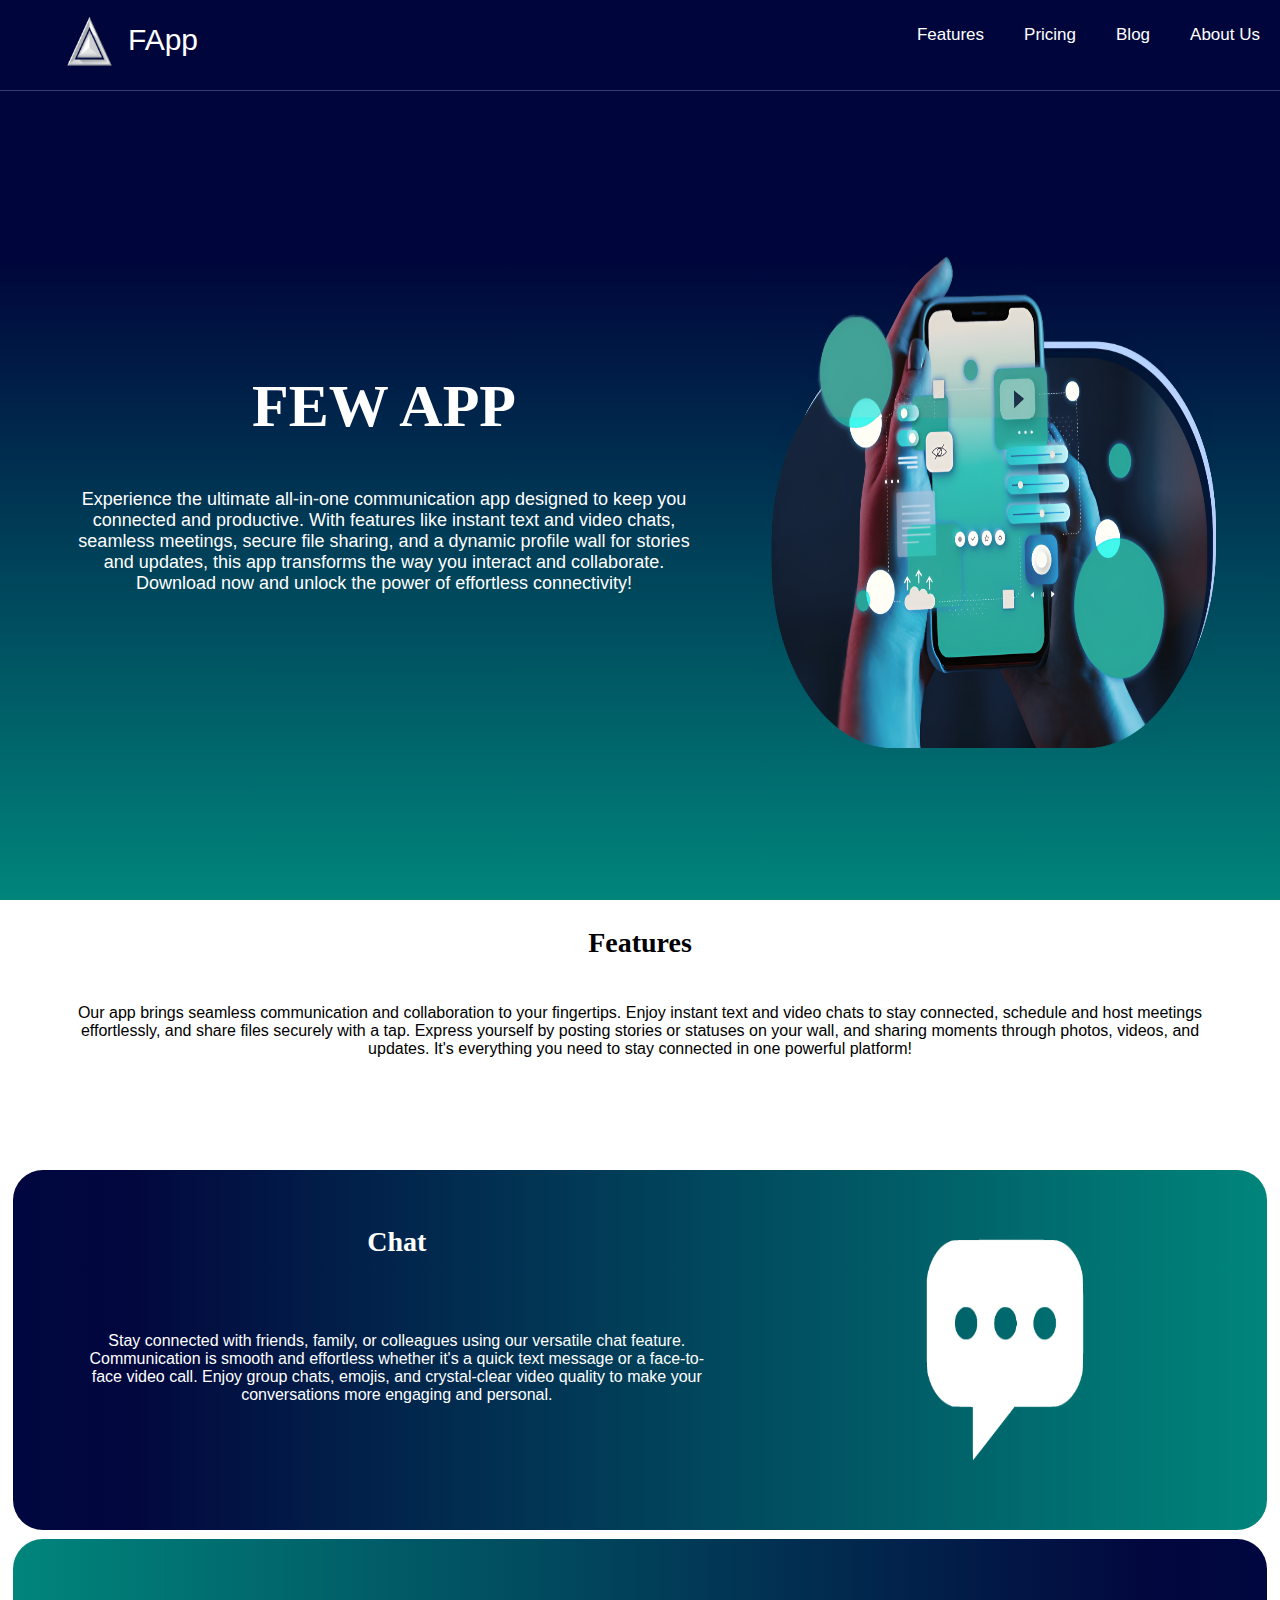
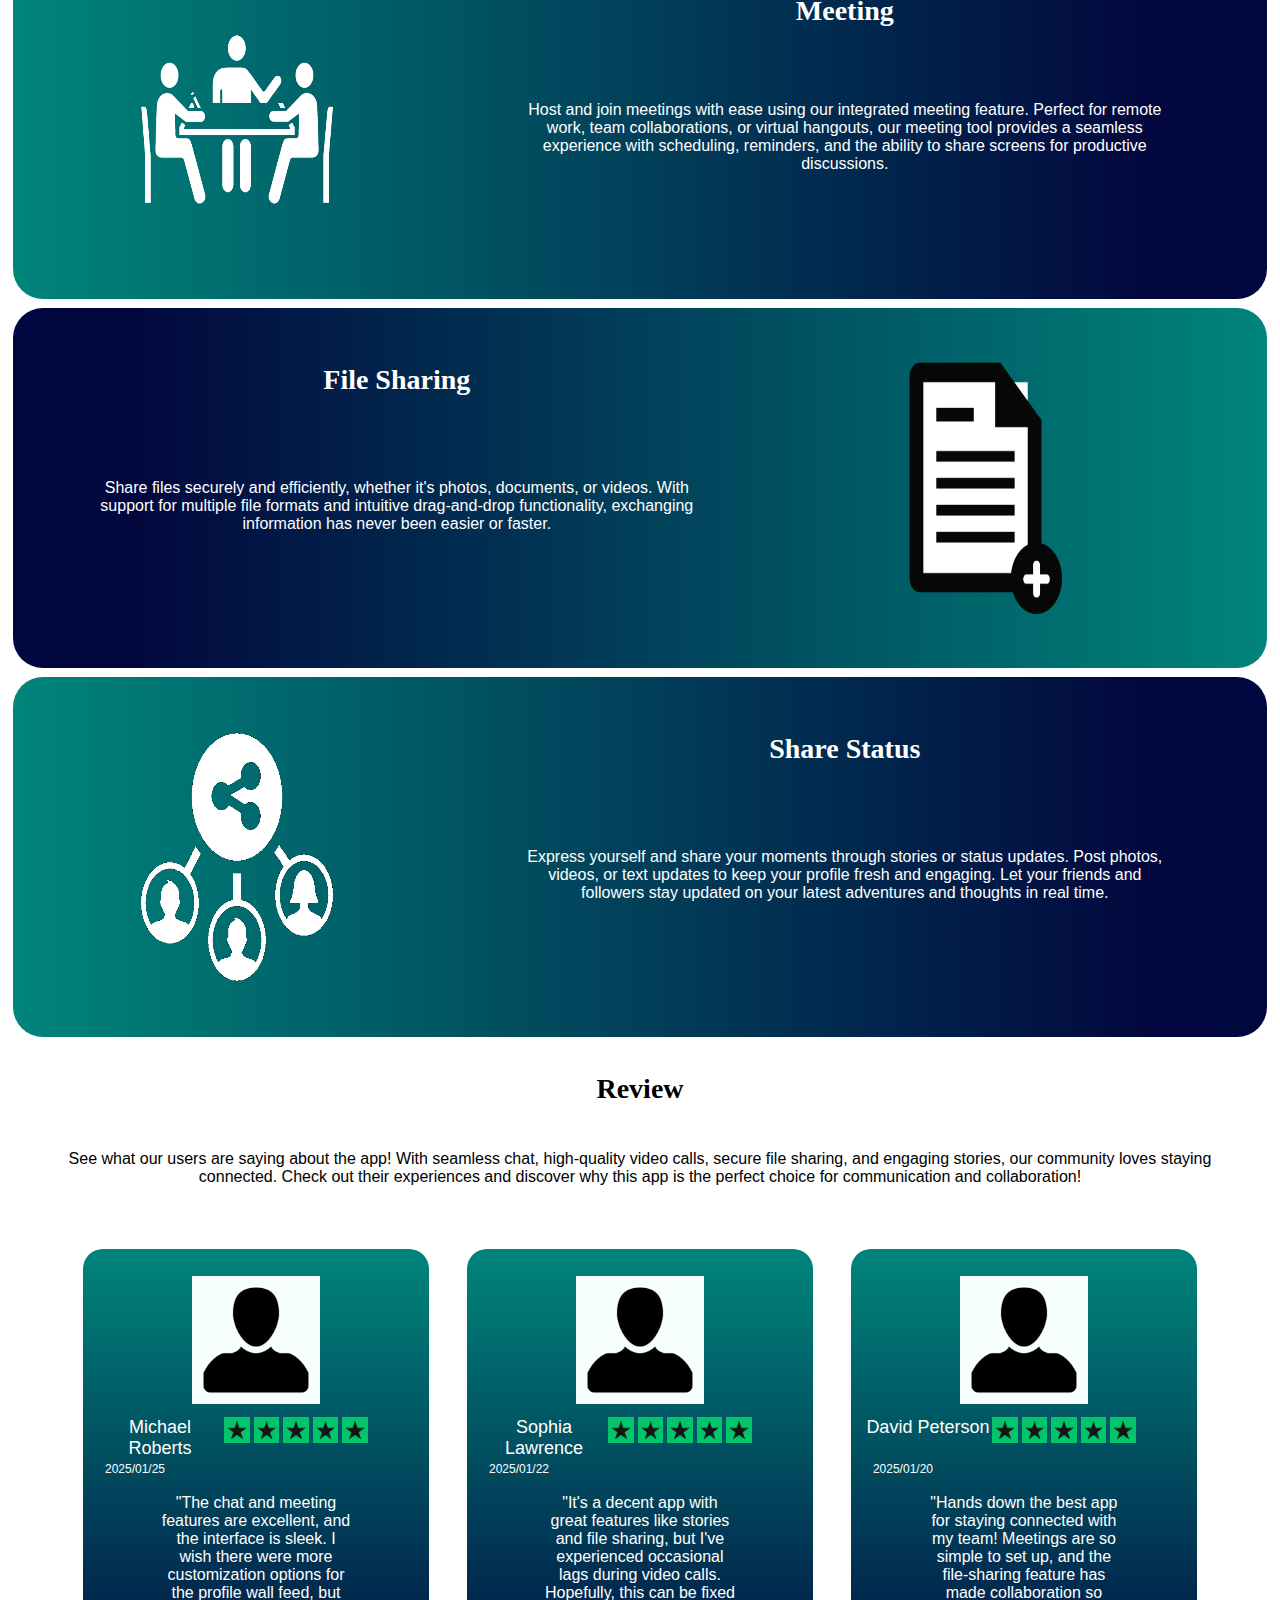
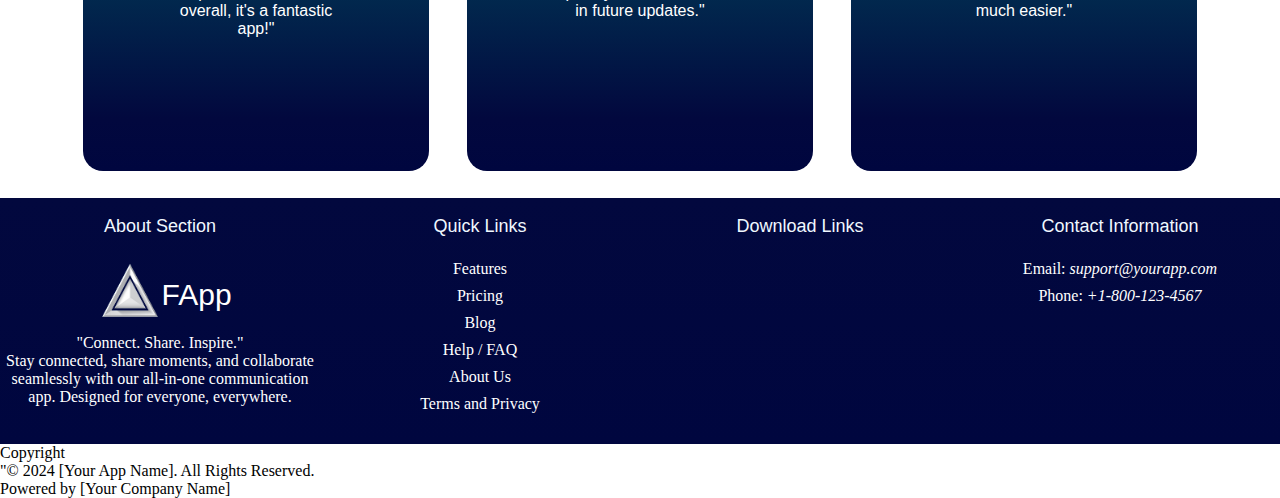
==== Pure/index.html @ b220472a "Update review section and style the footer section" ====
<!DOCTYPE html>
<html lang="en">
<head>
    <meta charset="UTF-8">
    <meta name="viewport" content="width=device-width, initial-scale=1.0">
    <link rel="stylesheet" href="style.css">
    <title>App Name XXXX</title>
</head>
<body>
    <header>
        <nav>
            <img src="../Resources/Home/Logo.png" alt="Logo">
            <p>FApp</p>
            <ul>
                <a href="#"><li>Features</li></a>
                <a href="#"><li>Pricing</li></a>
                <a href="#"><li>Blog</li></a>
                <a href="#"><li>About Us</li></a>
            </ul>
        </nav>

        <div class="hero">
            <h1>FEW APP</h1>
            <p>Experience the ultimate all-in-one communication app designed to keep you connected and productive. With features like instant text and video chats, seamless meetings, secure file sharing, and a dynamic profile wall for stories and updates, this app transforms the way you interact and collaborate. Download now and unlock the power of effortless connectivity!</p>
            <img src="../Resources/Home/home logo 1.webp" alt="App Design">
        </div>
    </header>

    <section class="feature">
        <div>
            <h2>Features</h2>
            <p>Our app brings seamless communication and collaboration to your fingertips. Enjoy instant text and video chats to stay connected, schedule and host meetings effortlessly, and share files securely with a tap. Express yourself by posting stories or statuses on your wall, and sharing moments through photos, videos, and updates. It's everything you need to stay connected in one powerful platform!</p>
        </div>
    </section>

    <section class="feature-box-1">
        <div>
            <h2>Chat</h2>
            <p>Stay connected with friends, family, or colleagues using our versatile chat feature. Communication is smooth and effortless whether it's a quick text message or a face-to-face video call. Enjoy group chats, emojis, and crystal-clear video quality to make your conversations more engaging and personal.</p>
        </div>
        <img src="../Resources/Home/feature chat.png" alt="#">
    </section>
    <section class="feature-box-2">
        <img src="../Resources/Home/feature meeting.png" alt="#">
        <div>
            <h2>Meeting</h2>
            <p>Host and join meetings with ease using our integrated meeting feature. Perfect for remote work, team collaborations, or virtual hangouts, our meeting tool provides a seamless experience with scheduling, reminders, and the ability to share screens for productive discussions.</p>
        </div>
    </section>
    <section class="feature-box-1">
        <div>
            <h2>File Sharing</h2>
            <p>Share files securely and efficiently, whether it's photos, documents, or videos. With support for multiple file formats and intuitive drag-and-drop functionality, exchanging information has never been easier or faster.</p>
        </div>
        <img src="../Resources/Home/feature share.png" alt="#" id="feature_image_share">
    </section>
    <section class="feature-box-2">
        <img src="../Resources/Home/feature status share.png" alt="#">
        <div>
            <h2>Share Status</h2>
            <p>Express yourself and share your moments through stories or status updates. Post photos, videos, or text updates to keep your profile fresh and engaging. Let your friends and followers stay updated on your latest adventures and thoughts in real time.</p>
        </div>
    </section>

    <section class="review">
        <h2>Review</h2>
        <p>See what our users are saying about the app! With seamless chat, high-quality video calls, secure file sharing, and engaging stories, our community loves staying connected. Check out their experiences and discover why this app is the perfect choice for communication and collaboration!</p>
        <div class="review-main-box">
            <section>
                <img class="review-profile" src="../Resources/Home/home review person.png" alt="#">
                <div class="review-name-rate">
                    <p class="review-name-rate-name" alt="Name">Michael Roberts </p>
                    <div>
                        <img src="../Resources/Home/home review star.png" alt="on star">
                        <img src="../Resources/Home/home review star.png" alt="on star">
                        <img src="../Resources/Home/home review star.png" alt="on star">
                        <img src="../Resources/Home/home review star.png" alt="on star">
                        <img src="../Resources/Home/home review star.png" alt="star">
                    </div>
                </div>
                <p class="review-date" alt="Date">2025/01/25</p>
                <p class="review-paragraph">"The chat and meeting features are excellent, and the interface is sleek. I wish there were more customization options for the profile wall feed, but overall, it's a fantastic app!"</p>
            </section>
            <section>
                <img class="review-profile" src="../Resources/Home/home review person.png" alt="#">
                <div class="review-name-rate">
                    <p class="review-name-rate-name" alt="Name">Sophia Lawrence</p>
                    <div>
                        <img src="../Resources/Home/home review star.png" alt="on star">
                        <img src="../Resources/Home/home review star.png" alt="on star">
                        <img src="../Resources/Home/home review star.png" alt="on star">
                        <img src="../Resources/Home/home review star.png" alt="star">
                        <img src="../Resources/Home/home review star.png" alt="star">
                    </div>
                </div>
                <p class="review-date" alt="Date">2025/01/22</p>
                <p class="review-paragraph">"It's a decent app with great features like stories and file sharing, but I've experienced occasional lags during video calls. Hopefully, this can be fixed in future updates."</p>
            </section>
            <section>
                <img class="review-profile" src="../Resources/Home/home review person.png" alt="#">
                <div class="review-name-rate">
                    <p class="review-name-rate-name" alt="Name">David Peterson </p>
                    <div>
                        <img src="../Resources/Home/home review star.png" alt="on star">
                        <img src="../Resources/Home/home review star.png" alt="on star">
                        <img src="../Resources/Home/home review star.png" alt="on star">
                        <img src="../Resources/Home/home review star.png" alt="on star">
                        <img src="../Resources/Home/home review star.png" alt="on star">
                    </div>
                </div>
                <p class="review-date" alt="Date">2025/01/20</p>
                <p class="review-paragraph">"Hands down the best app for staying connected with my team! Meetings are so simple to set up, and the file-sharing feature has made collaboration so much easier."</p>
            </section>
            <section>
                <img class="review-profile" src="../Resources/Home/home review person.png" alt="#">
                <div class="review-name-rate">
                    <p class="review-name-rate-name" alt="Name">Emily Thompson </p>
                    <div>
                        <img src="../Resources/Home/home review star.png" alt="on star">
                        <img src="../Resources/Home/home review star.png" alt="on star">
                        <img src="../Resources/Home/home review star.png" alt="on star">
                        <img src="../Resources/Home/home review star.png" alt="on star">
                        <img src="../Resources/Home/home review star.png" alt="star">
                    </div>
                </div>
                <p class="review-date" alt="Date">2025/01/17</p>
                <p class="review-paragraph">"I love using this app to post my stories and share updates with friends. The chat feature works great, but I occasionally run into bugs with notifications. Still, it's one of my go-to apps!"</p>
            </section>
            <section>
                <img class="review-profile" src="../Resources/Home/home review person.png" alt="#">
                <div class="review-name-rate">
                    <p class="review-name-rate-name" alt="Name">Jane Doe</p>
                    <div>
                        <img src="../Resources/Home/home review star.png" alt="on star">
                        <img src="../Resources/Home/home review star.png" alt="on star">
                        <img src="../Resources/Home/home review star.png" alt="on star">
                        <img src="../Resources/Home/home review star.png" alt="on star">
                        <img src="../Resources/Home/home review star.png" alt="on star">
                    </div>
                </div>
                <p class="review-date" alt="Date">2025/01/30</p>
                <p class="review-paragraph">"I love this app! The video chat quality is amazing, and I use the file-sharing feature daily for work. It's so easy to use and has everything I need to stay connected."</p>
            </section>
            <section>
                <img class="review-profile" src="../Resources/Home/home review person.png" alt="#">
                <div class="review-name-rate">
                    <p class="review-name-rate-name" alt="Name">Alex Mitchell</p>
                    <div>
                        <img src="../Resources/Home/home review star.png" alt="on star">
                        <img src="../Resources/Home/home review star.png" alt="star">
                        <img src="../Resources/Home/home review star.png" alt="star">
                        <img src="../Resources/Home/home review star.png" alt="star">
                        <img src="../Resources/Home/home review star.png" alt="star">
                    </div>
                </div>
                <p class="review-date" alt="Date">2025/01/15</p>
                <p class="review-paragraph">"The app has potential, but I've faced several issues with the login process and video call stability. It could be better with some improvements."</p>
            </section>
        </div>
    </section>

    <footer>
        <section class="content-footer">
            <div>
                <h3>About Section</h3>
                <ul>
                    <li class="footer-about-ln"><img src="../Resources/Home/Logo.png" class="footer-about-logo" alt="logo"><p class="footer-about-logo-name">FApp</p></li>
                    <li class="footer-about-normalTxt">"Connect. Share. Inspire."</li>
                    <li class="footer-about-normalTxt">Stay connected, share moments, and collaborate seamlessly with our all-in-one communication app. Designed for everyone, everywhere.</li>
                </ul>
            </div>
            <div>
                <h3>Quick Links</h3>
                <ul class="footer-ql">
                    <li><a href="#">Features</a></li>
                    <li><a href="#">Pricing</a></li>
                    <li><a href="#">Blog</a></li>
                    <li><a href="#">Help / FAQ</a></li>
                    <li><a href="#">About Us</a></li>
                    <li><a href="#">Terms and Privacy</a></li>
                </ul>
            </div>
            <div>
                <h3>Download Links</h3>
                <ul>
                    <li></li>
                </ul>
            </div>
            <div>
                <h3>Contact Information</h3>
                <ul class="footer-contact">
                    <li>Email: <em>support@yourapp.com</em></li>
                    <li>Phone: <em>+1-800-123-4567</em></li>
                </ul>
            </div>
        </section>
        <section>
            <p>Copyright</p>
            <p>"© 2024 [Your App Name]. All Rights Reserved.</p>
            <p>Powered by [Your Company Name]</p>
        </section>
    </footer>
</body>
</html>
---- Pure/style.css ----
* {margin: 0;}

/*Header*/
header {
    height: 100vh;
    background: linear-gradient(180deg, rgb(0, 6, 59) 0%, rgb(0, 6, 59) 29%, rgba(0,133,123,1) 100%);
}

/*Header Navigation bar*/
header nav img {
    width: 4vw;
    margin: 1vh 1vw 1vh 5vw;
}
header nav p {
    color: #fff;
    font-size: 30px;
    padding: 2.5vh 0vw;
    font-family:'Gill Sans', 'Gill Sans MT', Calibri, 'Trebuchet MS', sans-serif;
}
header nav {
    display: flex;
    height: 10vh;
    background: rgb(0, 6, 59) 100%;
    border-bottom: 1px solid rgb(55, 61, 108);
}
header nav ul {
    display: flex;
    list-style-type: none;
    margin-left: auto;
    font-family:'Gill Sans', 'Gill Sans MT', Calibri, 'Trebuchet MS', sans-serif;
}
header nav ul a{
    font-size: 17px;
    color: #fff;
    text-decoration: none;
    margin: 15px 10px 20px 10px;
    padding: 10px 10px 10px 10px;
    position: relative;
    text-decoration: none;
}
header nav ul a:hover{
    color: #fff;
    text-shadow: 0px 0px 1.5px #fff;;
}
header nav ul a::before {
    content: "";
    position: absolute;
    display: block;
    width: 100%;
    height: 2px;
    bottom: 0;
    left: 0;
    background-color: #9caad1;
    transform: scaleX(0);
    transition: transform 0.3s ease;
}
header nav ul a:hover::before {
    transform: scaleX(1);
}

/*Header Hero Section*/
header .hero {
    display: flex;
    position: relative;
}
header .hero p {
    padding: 0vh 5vw;
    display: flex;
    align-items: center;
    justify-content: center;
    height: 100vh;
    width: 50vw;
    text-align: center;
    color: #fff;
    font-size: 18px;;
    font-family:'Gill Sans', 'Gill Sans MT', Calibri, 'Trebuchet MS', sans-serif;
}
header .hero h1 {
    position: absolute;
    padding: -10vh 0vw;
    display: flex;
    align-items: center;
    justify-content: center;
    height: 70vh;
    width: 60vw;
    text-align: justify;
    color: #fff;
    font-size: 60px;;
}
header .hero img {
    padding: 10vh 0vw 10vh 10vw;
    position: absolute;
    top: 8vh;
    left: 50vw;
    width: 35vw;
    height: 55vh;
}

/*Feature Section*/
.feature {
    background-color: #fff;
    height: 30vh;
}
.feature h2 {
    text-align: center;
    padding-top: 3vh;
    font-size: 28px;
}
.feature p {
    text-align: center;
    padding: 5vh 5vw;
    font-family:'Segoe UI', Tahoma, Geneva, Verdana, sans-serif;
}
/*Common Feature Box Styles*/
.feature-box-1 {
    background: linear-gradient(90deg, rgb(0, 6, 63) 0%, rgb(2, 8, 62) 10%, rgba(0,133,123,1) 100%);
    display: flex;
    text-align: center;
    height: 40vh;
    border-radius: 30px;
    margin: 0 auto 1vh auto;
    width: 98%;
}
.feature-box-1 div {
    width: 60vw;
}
.feature-box-1 h2 {
    display: flex;
    align-items: center;
    justify-content: center;
    height: 20%;
    text-align: center;
    padding-top: 3vh;
    color: #fff;
    height: 25%;
    font-size: 28px;
}
.feature-box-1 p {
    display: flex;
    align-items: center;
    justify-content: center;
    height: 20%;
    font-size: 16px;
    text-align: center;
    padding: 5vh 5vw;
    text-align: center;
    color: #fff;
    font-family:'Segoe UI', Tahoma, Geneva, Verdana, sans-serif;
}
.feature-box-1 img {
    padding: 5vh 10vw;
    top: 4vh;
    left: 50vw;
    width: 15vw;
    height: 30vh;
}
#feature_image_share {
    padding: 6vh 10vw;
    width: 12vw;
    height: 28vh;
}
.feature-box-2 {
    background: linear-gradient(270deg, rgb(0, 6, 63) 0%, rgb(2, 8, 62) 10%, rgba(0,133,123,1) 100%);
    display: flex;
    text-align: center;
    margin-bottom: 0.2vh;
    height: 40vh;
    border-radius: 30px;
    margin: 0 auto 1vh auto;
    width: 98%;
}
.feature-box-2 div {
    width: 60vw;
}
.feature-box-2 h2 {
    display: flex;
    align-items: center;
    justify-content: center;
    height: 20%;
    text-align: center;
    padding-top: 3vh;
    color: #fff;
    height: 25%;
    font-size: 28px;
}
.feature-box-2 p {
    display: flex;
    align-items: center;
    justify-content: center;
    height: 20%;
    font-size: 16px;
    text-align: center;
    padding: 5vh 5vw;
    text-align: center;
    color: #fff;
    font-family:'Segoe UI', Tahoma, Geneva, Verdana, sans-serif;
}
.feature-box-2 img {
    padding: 5vh 10vw;
    top: 4vh;
    left: 50vw;
    width: 15vw;
    height: 30vh;
}
/*Review Section*/
.review {
    background-color: #fff;
}
.review h2 {
    text-align: center;
    padding-top: 3vh;
    font-size: 28px;
}
.review p {
    text-align: center;
    padding: 5vh 5vw;
    font-family:'Segoe UI', Tahoma, Geneva, Verdana, sans-serif;
}
.review .review-main-box{
    display: flex;
    text-align: center;
    width: 90vw;
    overflow-x: scroll;
    margin: 1vh auto 2vh;

}
/*Common Review Box Styles*/
.review div section {
    background: linear-gradient(360deg, rgb(0, 6, 63) 0%, rgb(2, 8, 62) 10%, rgba(0,133,123,1) 100%);
    padding: 3vh 1vw;
    margin: 1vh 1.5vw;
    width: 25vw;
    height: 52vh;
    border-radius: 20px;
}
.review div section .review-profile {
    width: 10vw;
    background-color: rgb(247, 255, 252);
    margin: auto;
    align-items: center;
}
.review div section .review-name-rate {
    width: 25vw;
    height: 5vh;
    display: flex;
}
.review div section .review-name-rate div img {
    width: 2vw;
    background-color: rgb(0, 197, 108);
    margin-top: 1vh;
}
.review div section .review-name-rate .review-name-rate-name {
    color: #fff;
    padding: 1vh 0;
    margin-right: 0vw;
    font-size: 18px;
    width: 10vw;
}
.review div section .review-date{
    color: #fff;
    text-align: left;
    padding: 1vh;
    font-size: 12px;
}
.review div section .review-paragraph{
    width: 15vw;
    padding-top: 1vh;
    margin: auto;
    color: #fff;
}
/*Demo Section*/

/*Footer Section*/
.content-footer {
    background: linear-gradient(360deg, rgb(0, 6, 63) 0%, rgb(2, 8, 62) 100%);
    display: flex;
}

.content-footer div {
    width: 25vw;
    margin-bottom: 3vh;
}

.content-footer div h3 {
    color: aliceblue;
    text-align: center;
    font-family:'Gill Sans', 'Gill Sans MT', Calibri, 'Trebuchet MS', sans-serif;
    font-weight: 400;
    margin: 2vh;
    font-size: 18px;
}

.content-footer div ul li {
    list-style-type: none;
    color: #fff;
}

.content-footer div ul .footer-about-ln {
    display: flex;
    padding: 0 4.5vw;
}
.content-footer div ul .footer-about-logo{
    width: 5vw;
}
.content-footer div ul .footer-about-logo-name{
    color: #fff;
    font-size: 30px;
    padding: 2.5vh 0vw;
    font-family:'Gill Sans', 'Gill Sans MT', Calibri, 'Trebuchet MS', sans-serif;
}
.content-footer div ul .footer-about-normalTxt {
    text-align: center;
    margin-left: -40px;
}

.content-footer div .footer-ql li{
    text-align: center;
    margin-left: -40px;
    padding: 0.5vh 0;
}
.content-footer div .footer-ql li a{
    text-decoration: none;
    color: #fff;
}

.content-footer div .footer-contact li{
    text-align: center;
    margin-left: -40px;
    padding: 0.5vh 0;
}
.content-footer div .footer-contact li a{
    text-decoration: none;
    color: #fff;
}
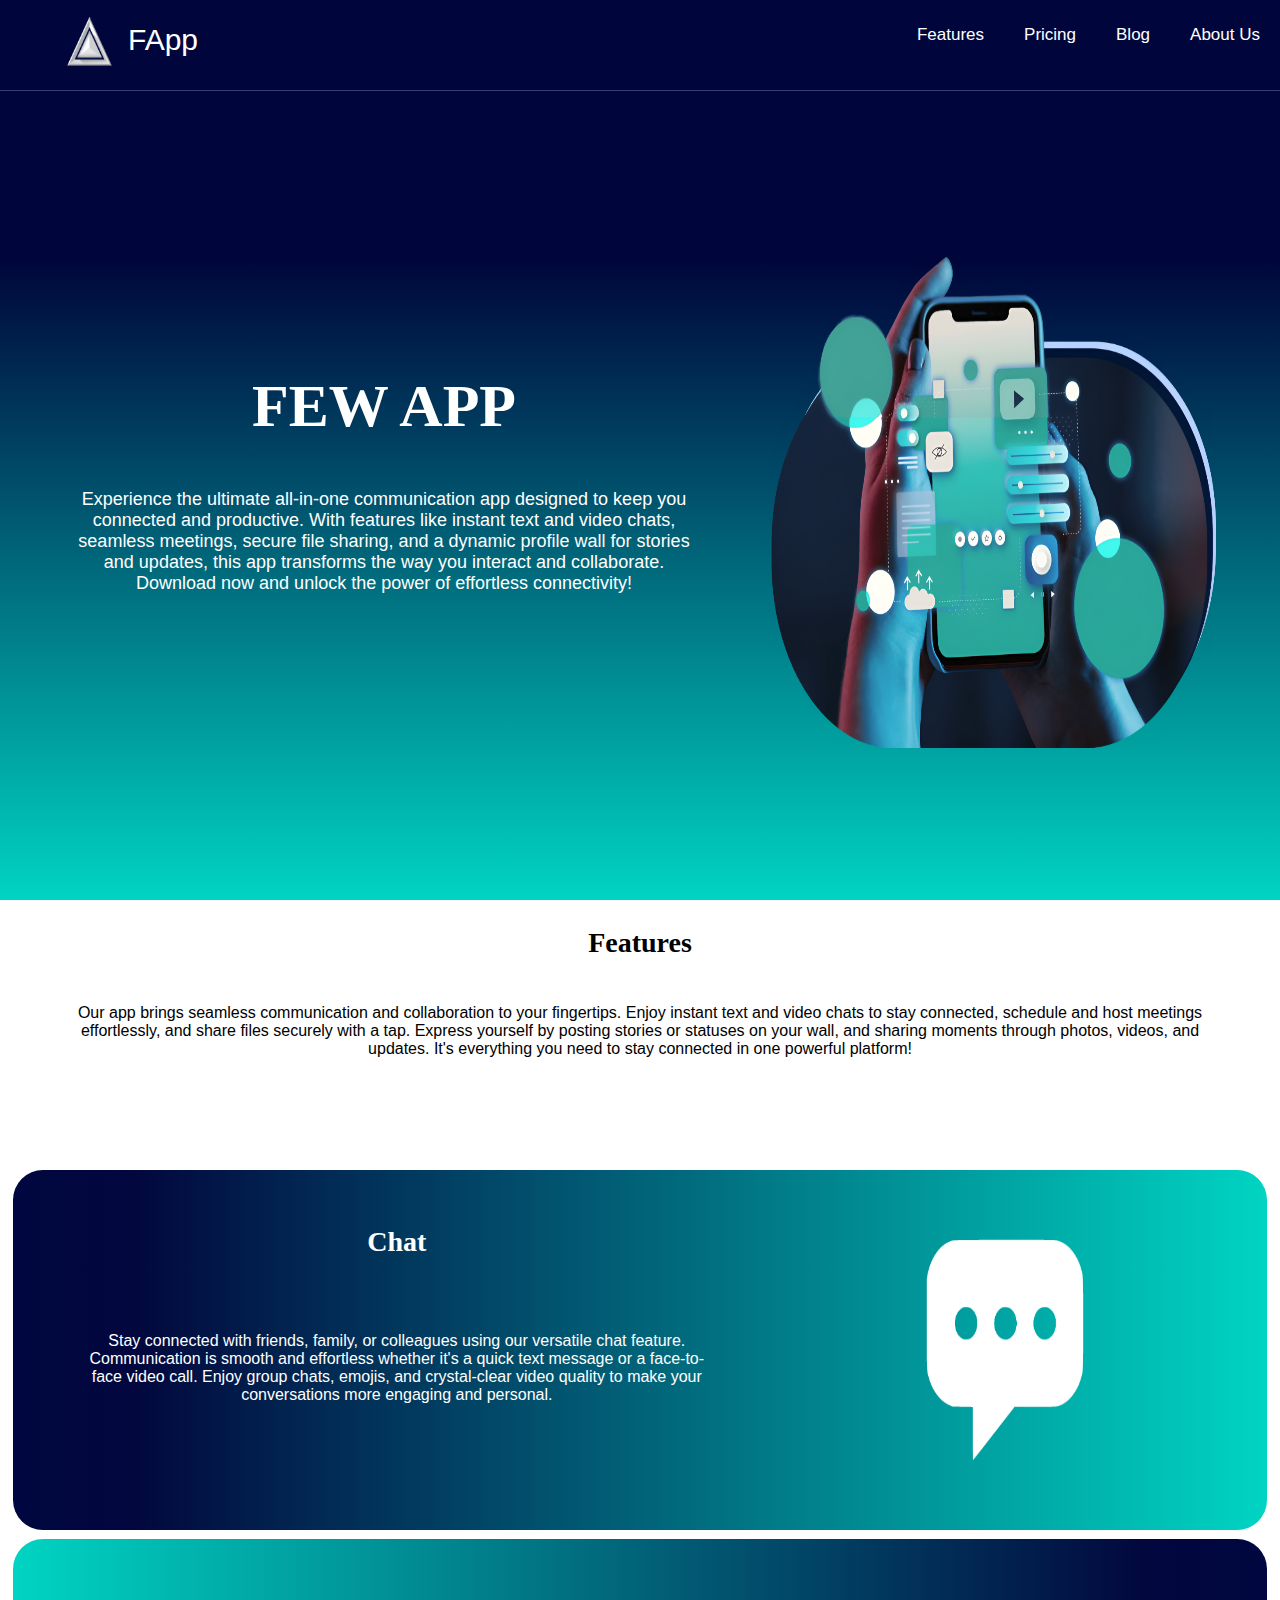
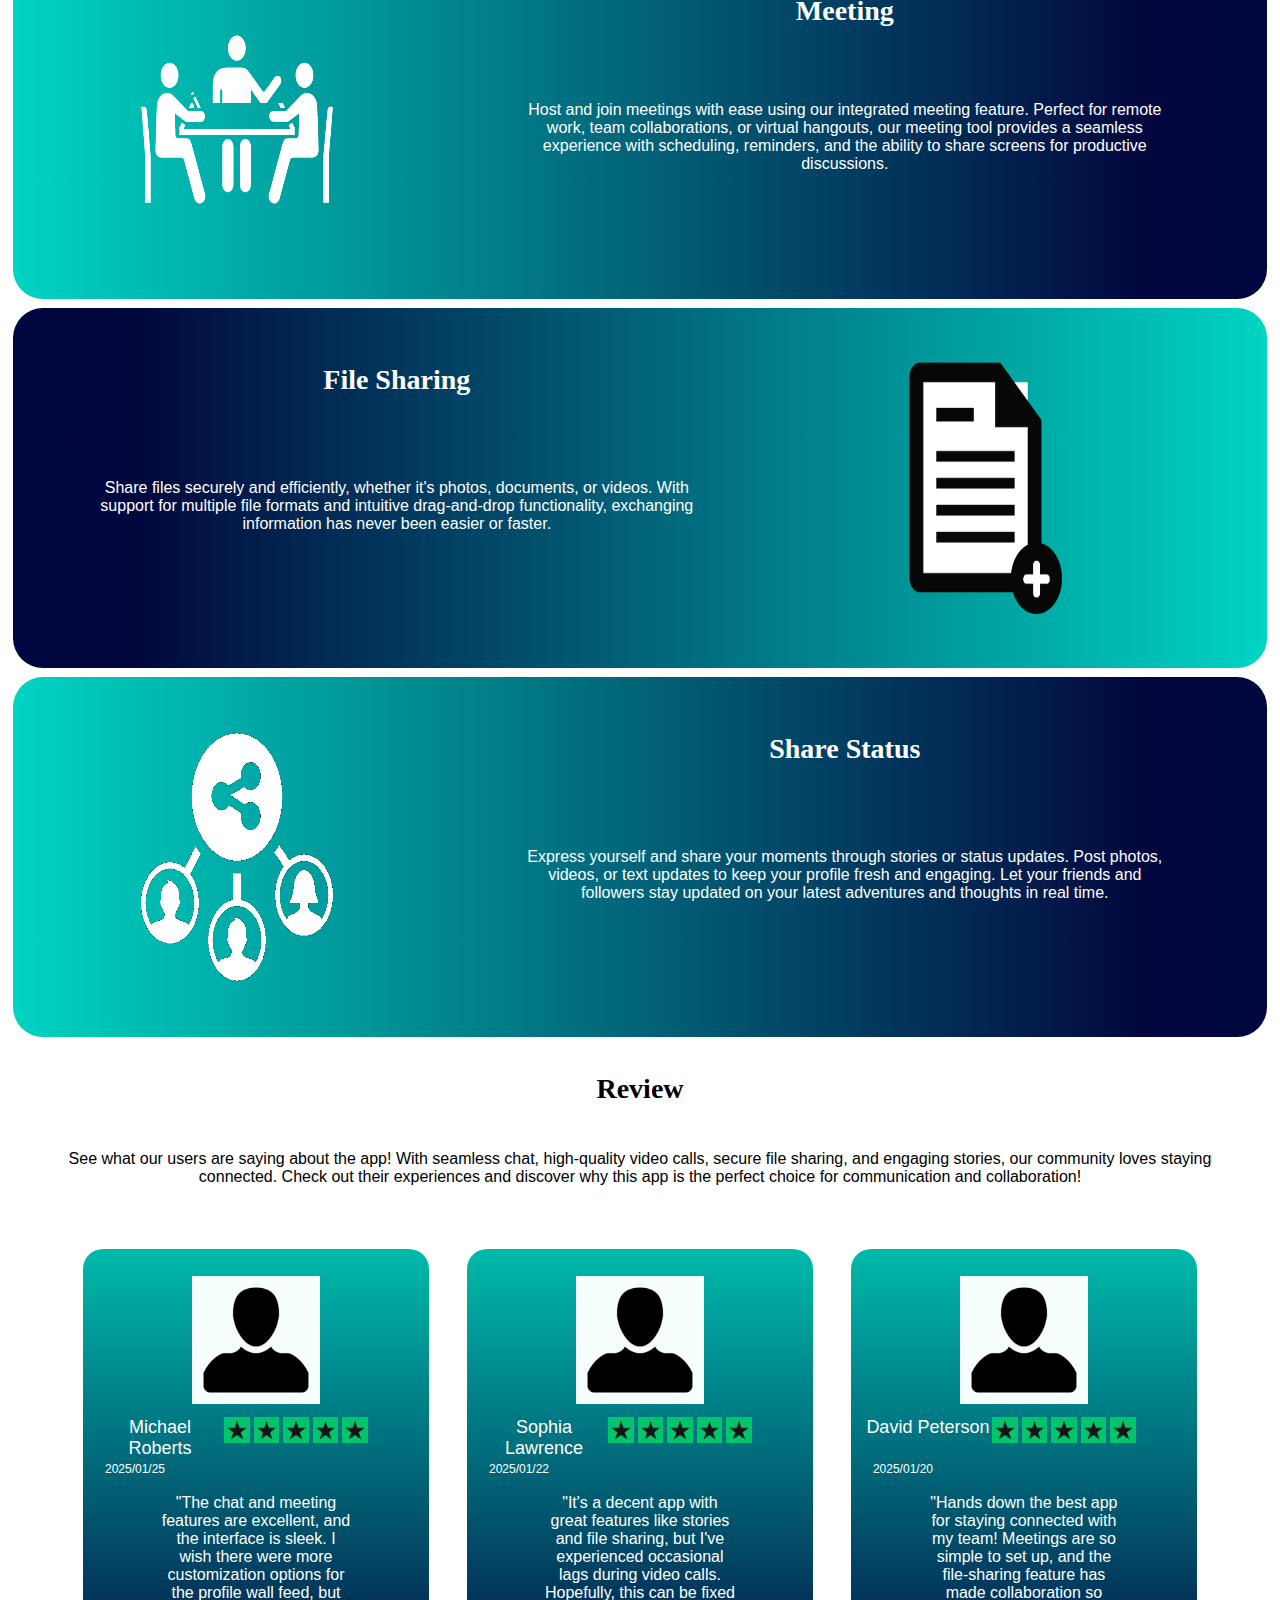
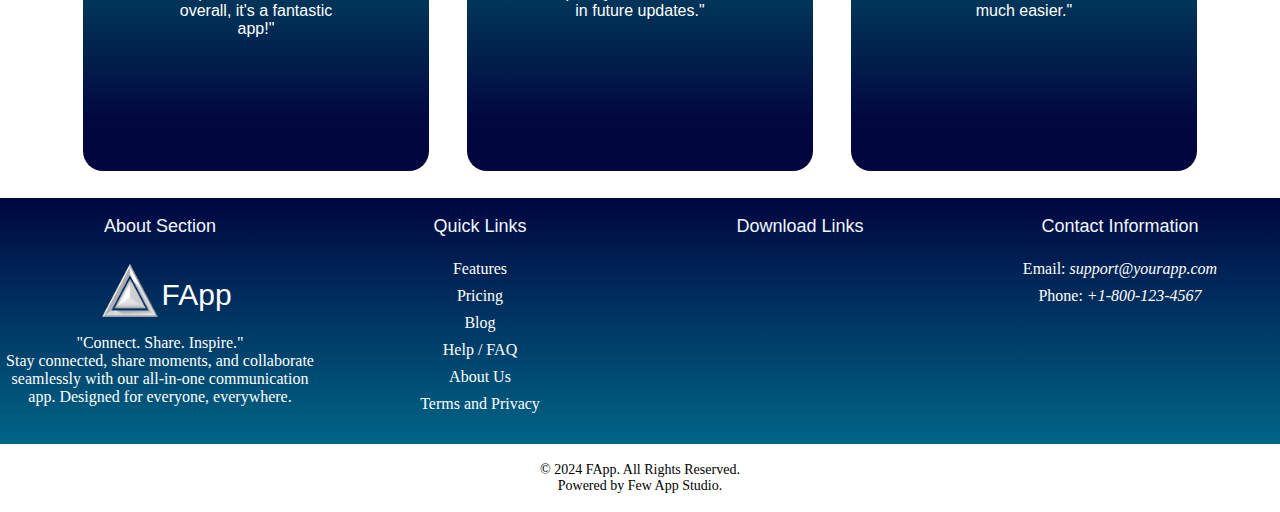
==== commit 54e88aaf: "Style the home page" ====
--- a/Pure/index.html
+++ b/Pure/index.html
@@ -194,10 +194,9 @@
                 </ul>
             </div>
         </section>
-        <section>
-            <p>Copyright</p>
-            <p>"© 2024 [Your App Name]. All Rights Reserved.</p>
-            <p>Powered by [Your Company Name]</p>
+        <section class="copyright">
+            <p>© 2024 FApp. All Rights Reserved.</p>
+            <p>Powered by Few App Studio.</p>
         </section>
     </footer>
 </body>
--- a/Pure/style.css
+++ b/Pure/style.css
@@ -3,7 +3,7 @@
 /*Header*/
 header {
     height: 100vh;
-    background: linear-gradient(180deg, rgb(0, 6, 59) 0%, rgb(0, 6, 59) 29%, rgba(0,133,123,1) 100%);
+    background: linear-gradient(180deg, rgb(0, 6, 59) 0%, rgb(0, 6, 59) 29%, rgb(0, 212, 194) 100%);
 }
 
 /*Header Navigation bar*/
@@ -113,7 +113,7 @@
 }
 /*Common Feature Box Styles*/
 .feature-box-1 {
-    background: linear-gradient(90deg, rgb(0, 6, 63) 0%, rgb(2, 8, 62) 10%, rgba(0,133,123,1) 100%);
+    background: linear-gradient(90deg, rgb(0, 6, 63) 0%, rgb(2, 8, 62) 10%, rgb(0, 212, 194) 100%);
     display: flex;
     text-align: center;
     height: 40vh;
@@ -160,7 +160,7 @@
     height: 28vh;
 }
 .feature-box-2 {
-    background: linear-gradient(270deg, rgb(0, 6, 63) 0%, rgb(2, 8, 62) 10%, rgba(0,133,123,1) 100%);
+    background: linear-gradient(270deg, rgb(0, 6, 63) 0%, rgb(2, 8, 62) 10%, rgb(0, 212, 194) 100%);
     display: flex;
     text-align: center;
     margin-bottom: 0.2vh;
@@ -226,7 +226,7 @@
 }
 /*Common Review Box Styles*/
 .review div section {
-    background: linear-gradient(360deg, rgb(0, 6, 63) 0%, rgb(2, 8, 62) 10%, rgba(0,133,123,1) 100%);
+    background: linear-gradient(360deg, rgb(0, 6, 63) 0%, rgb(2, 8, 62) 10%, rgb(0, 186, 171) 100%);
     padding: 3vh 1vw;
     margin: 1vh 1.5vw;
     width: 25vw;
@@ -272,7 +272,7 @@
 
 /*Footer Section*/
 .content-footer {
-    background: linear-gradient(360deg, rgb(0, 6, 63) 0%, rgb(2, 8, 62) 100%);
+    background: linear-gradient(180deg, rgb(0, 6, 63) 0%, rgb(0, 101, 135) 100%);
     display: flex;
 }
 
@@ -331,4 +331,14 @@
 .content-footer div .footer-contact li a{
     text-decoration: none;
     color: #fff;
+}
+
+/*Copyright Section*/
+.copyright{
+    background-color: #fff;
+    padding: 2vh;
+}
+.copyright p{
+    text-align: center;
+    font-size: 14px;
 }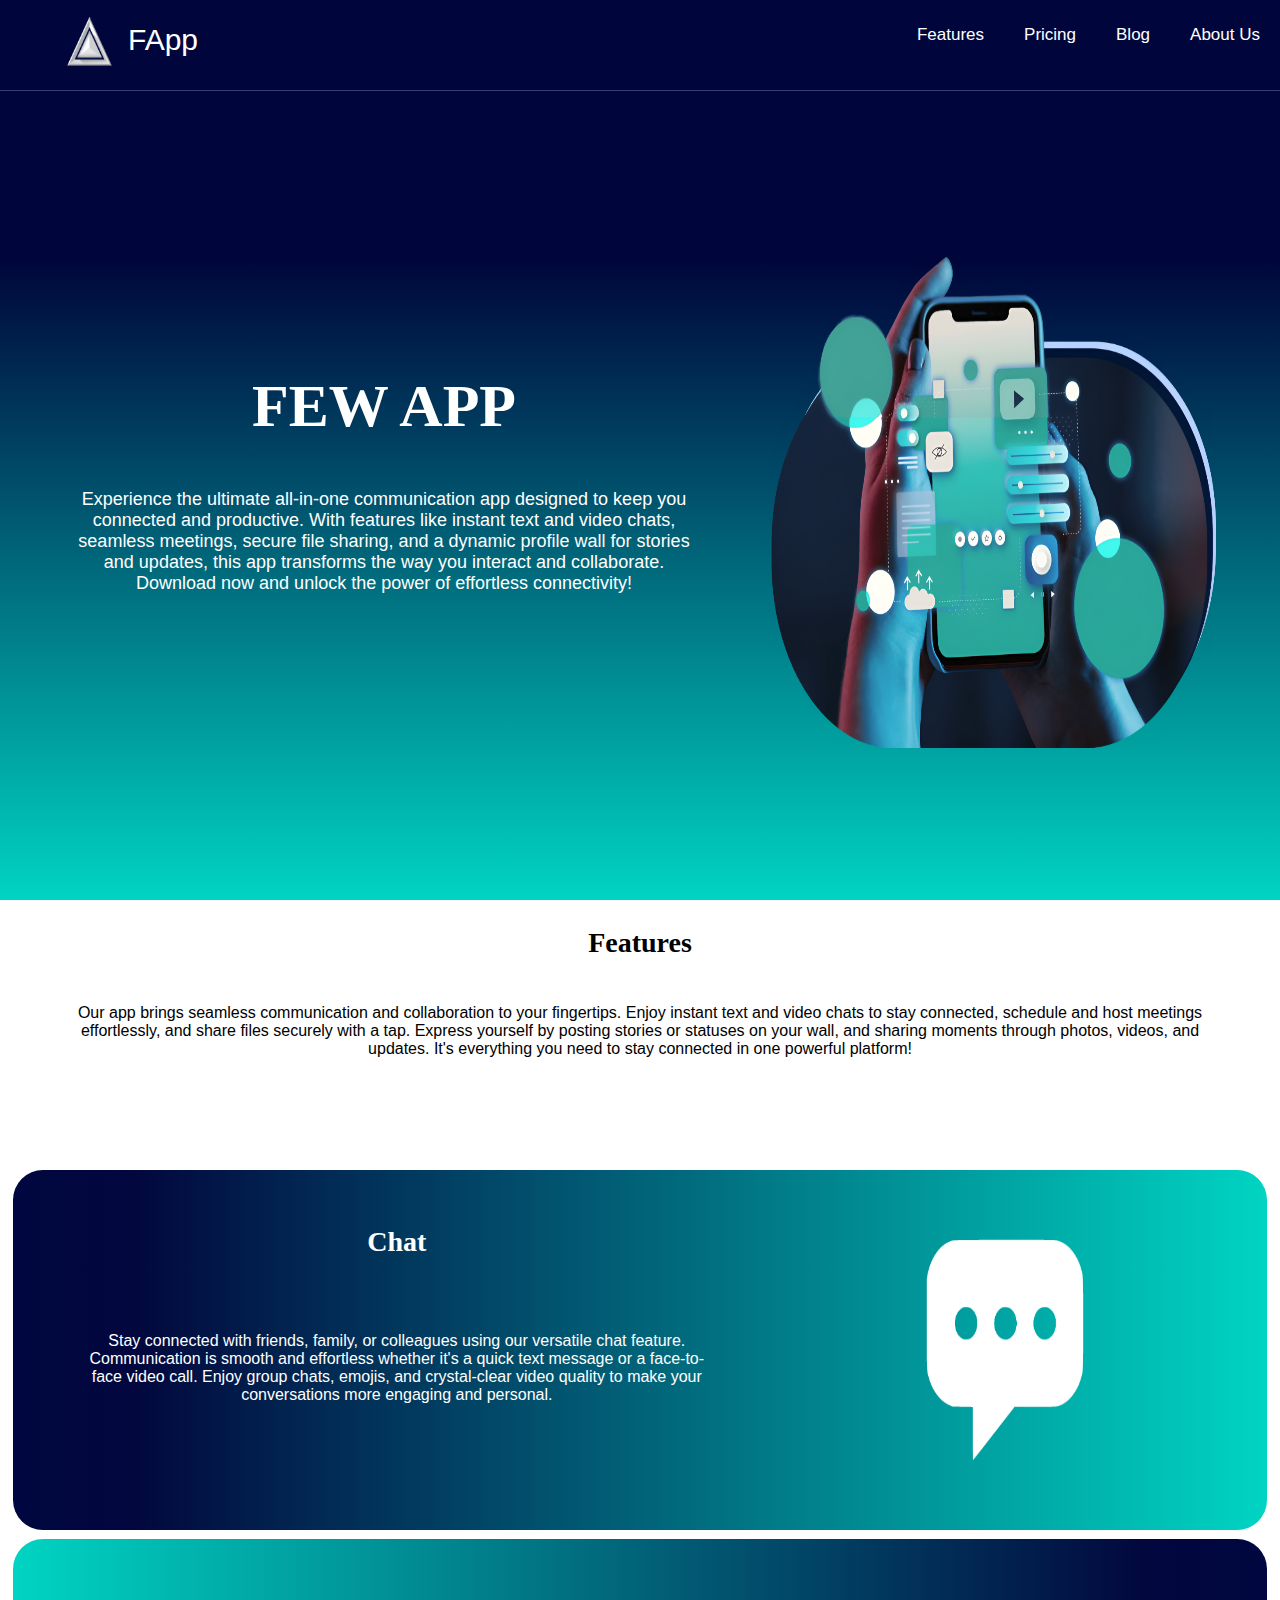
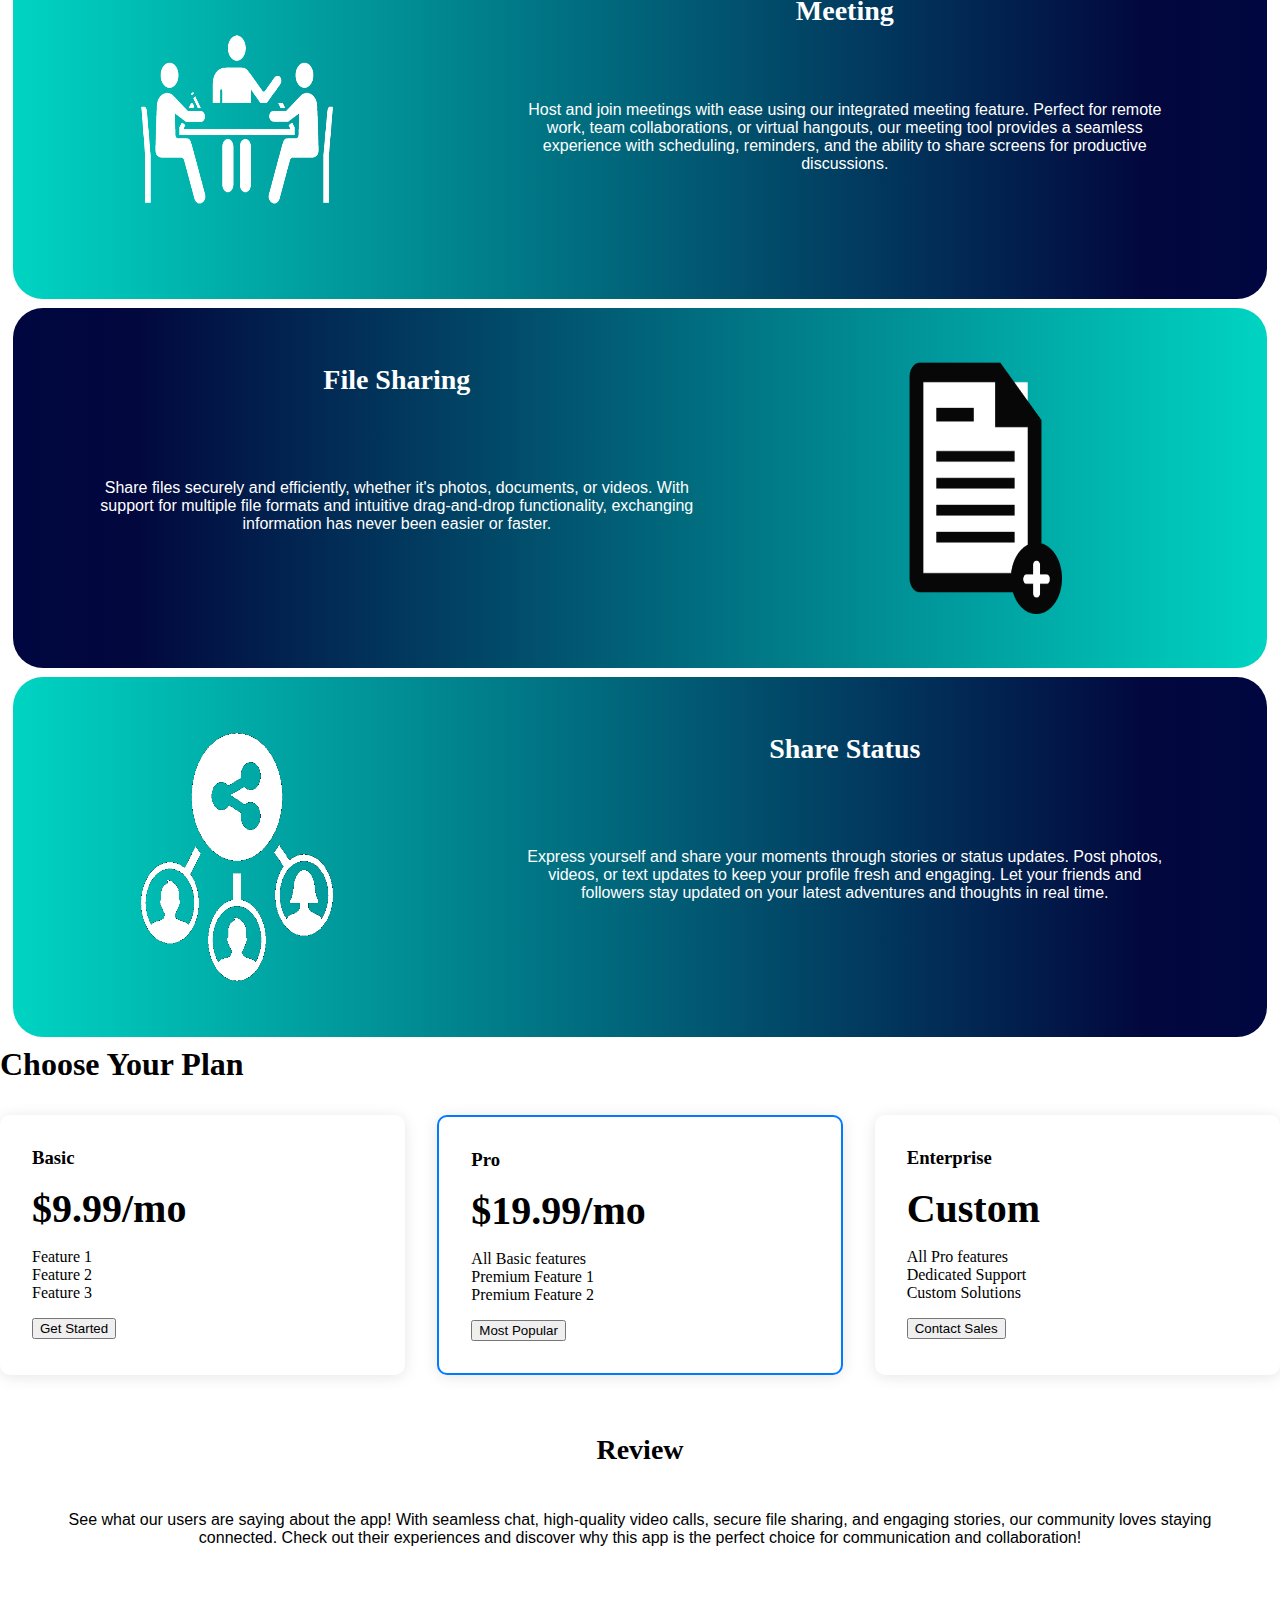
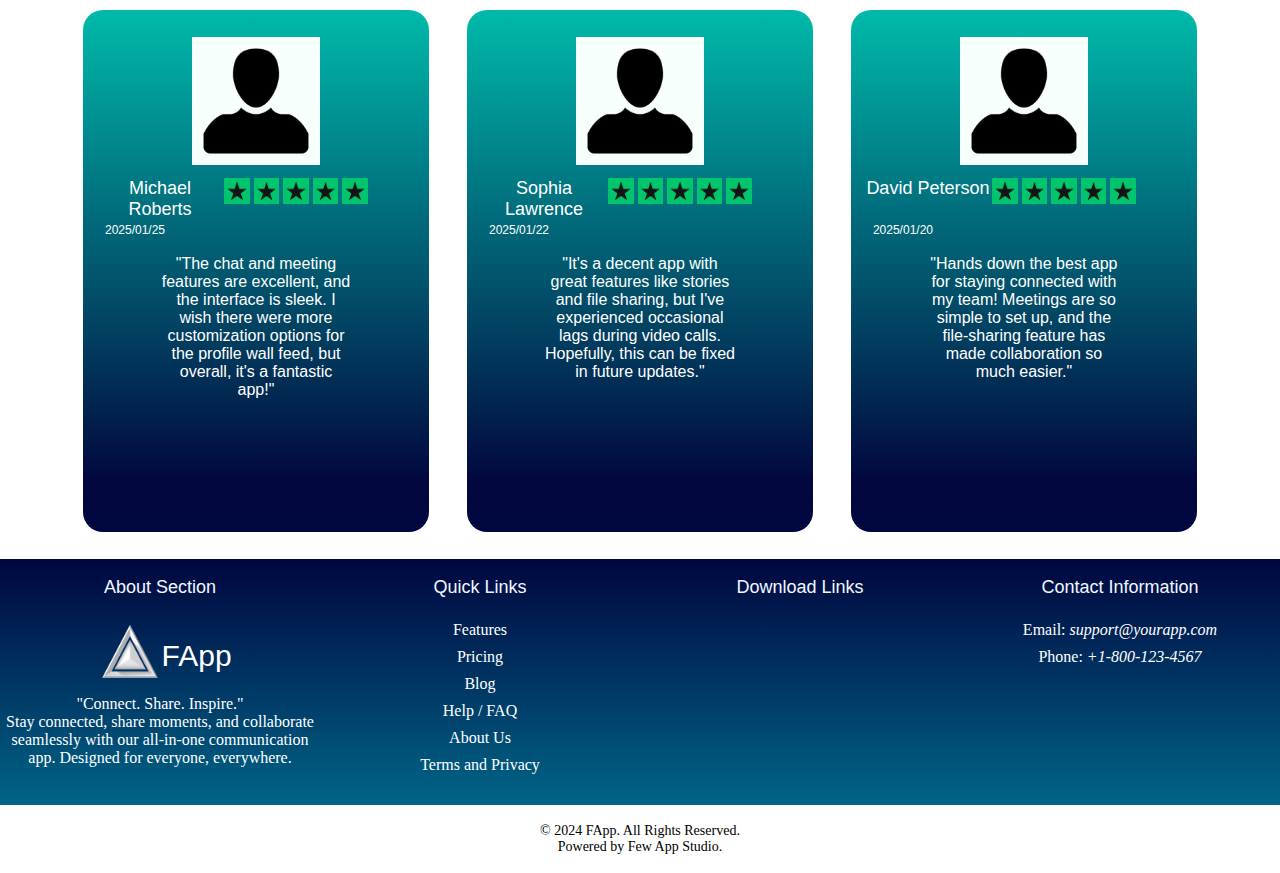
==== commit 84c92ba4: "Add 'price', 'blog' and 'about us' pages" ====
--- a/Pure/index.html
+++ b/Pure/index.html
@@ -8,17 +8,19 @@
 </head>
 <body>
     <header>
+        <!--NAVIGATION BAR-->
         <nav>
             <img src="../Resources/Home/Logo.png" alt="Logo">
             <p>FApp</p>
             <ul>
                 <a href="#"><li>Features</li></a>
-                <a href="#"><li>Pricing</li></a>
+                <a href="pricing/index.html"><li>Pricing</li></a>
                 <a href="#"><li>Blog</li></a>
                 <a href="#"><li>About Us</li></a>
             </ul>
         </nav>
 
+        <!--HERO SECTION-->
         <div class="hero">
             <h1>FEW APP</h1>
             <p>Experience the ultimate all-in-one communication app designed to keep you connected and productive. With features like instant text and video chats, seamless meetings, secure file sharing, and a dynamic profile wall for stories and updates, this app transforms the way you interact and collaborate. Download now and unlock the power of effortless connectivity!</p>
@@ -26,6 +28,7 @@
         </div>
     </header>
 
+    <!--FEATURE SECTION-->
     <section class="feature">
         <div>
             <h2>Features</h2>
@@ -62,6 +65,46 @@
         </div>
     </section>
 
+    <!--PRICE SECTION-->
+    <main class="container">
+        <section class="pricing-plans">
+            <h1>Choose Your Plan</h1>
+            <div class="plans-container">
+                <div class="plan-card">
+                    <h3>Basic</h3>
+                    <div class="price">$9.99/mo</div>
+                    <ul class="plan-features">
+                        <li>Feature 1</li>
+                        <li>Feature 2</li>
+                        <li>Feature 3</li>
+                    </ul>
+                    <button class="cta-button">Get Started</button>
+                </div>
+                <div class="plan-card popular">
+                    <h3>Pro</h3>
+                    <div class="price">$19.99/mo</div>
+                    <ul class="plan-features">
+                        <li>All Basic features</li>
+                        <li>Premium Feature 1</li>
+                        <li>Premium Feature 2</li>
+                    </ul>
+                    <button class="cta-button">Most Popular</button>
+                </div>
+                <div class="plan-card">
+                    <h3>Enterprise</h3>
+                    <div class="price">Custom</div>
+                    <ul class="plan-features">
+                        <li>All Pro features</li>
+                        <li>Dedicated Support</li>
+                        <li>Custom Solutions</li>
+                    </ul>
+                    <button class="cta-button">Contact Sales</button>
+                </div>
+            </div>
+        </section>
+    </main>
+
+    <!--REVIEW SECTION-->
     <section class="review">
         <h2>Review</h2>
         <p>See what our users are saying about the app! With seamless chat, high-quality video calls, secure file sharing, and engaging stories, our community loves staying connected. Check out their experiences and discover why this app is the perfect choice for communication and collaboration!</p>
@@ -159,6 +202,7 @@
         </div>
     </section>
 
+    <!--FOOTER SECTION-->
     <footer>
         <section class="content-footer">
             <div>
@@ -194,6 +238,8 @@
                 </ul>
             </div>
         </section>
+
+        <!--COPYRIGHT SECTION-->
         <section class="copyright">
             <p>© 2024 FApp. All Rights Reserved.</p>
             <p>Powered by Few App Studio.</p>
--- a/Pure/style.css
+++ b/Pure/style.css
@@ -202,6 +202,39 @@
     width: 15vw;
     height: 30vh;
 }
+
+/*Price Section*/
+.plans-container {
+    display: grid;
+    grid-template-columns: repeat(auto-fit, minmax(300px, 1fr));
+    gap: 2rem;
+    padding: 2rem 0;
+}
+
+.plan-card {
+    background: #fff;
+    padding: 2rem;
+    border-radius: 10px;
+    box-shadow: 0 2px 15px rgba(0,0,0,0.1);
+}
+
+.plan-card.popular {
+    border: 2px solid #007bff;
+}
+
+.price {
+    font-size: 2.5rem;
+    font-weight: bold;
+    margin: 1rem 0;
+}
+
+.plan-features {
+    list-style: none;
+    padding: 0;
+    margin: 1rem 0;
+}
+
+
 /*Review Section*/
 .review {
     background-color: #fff;
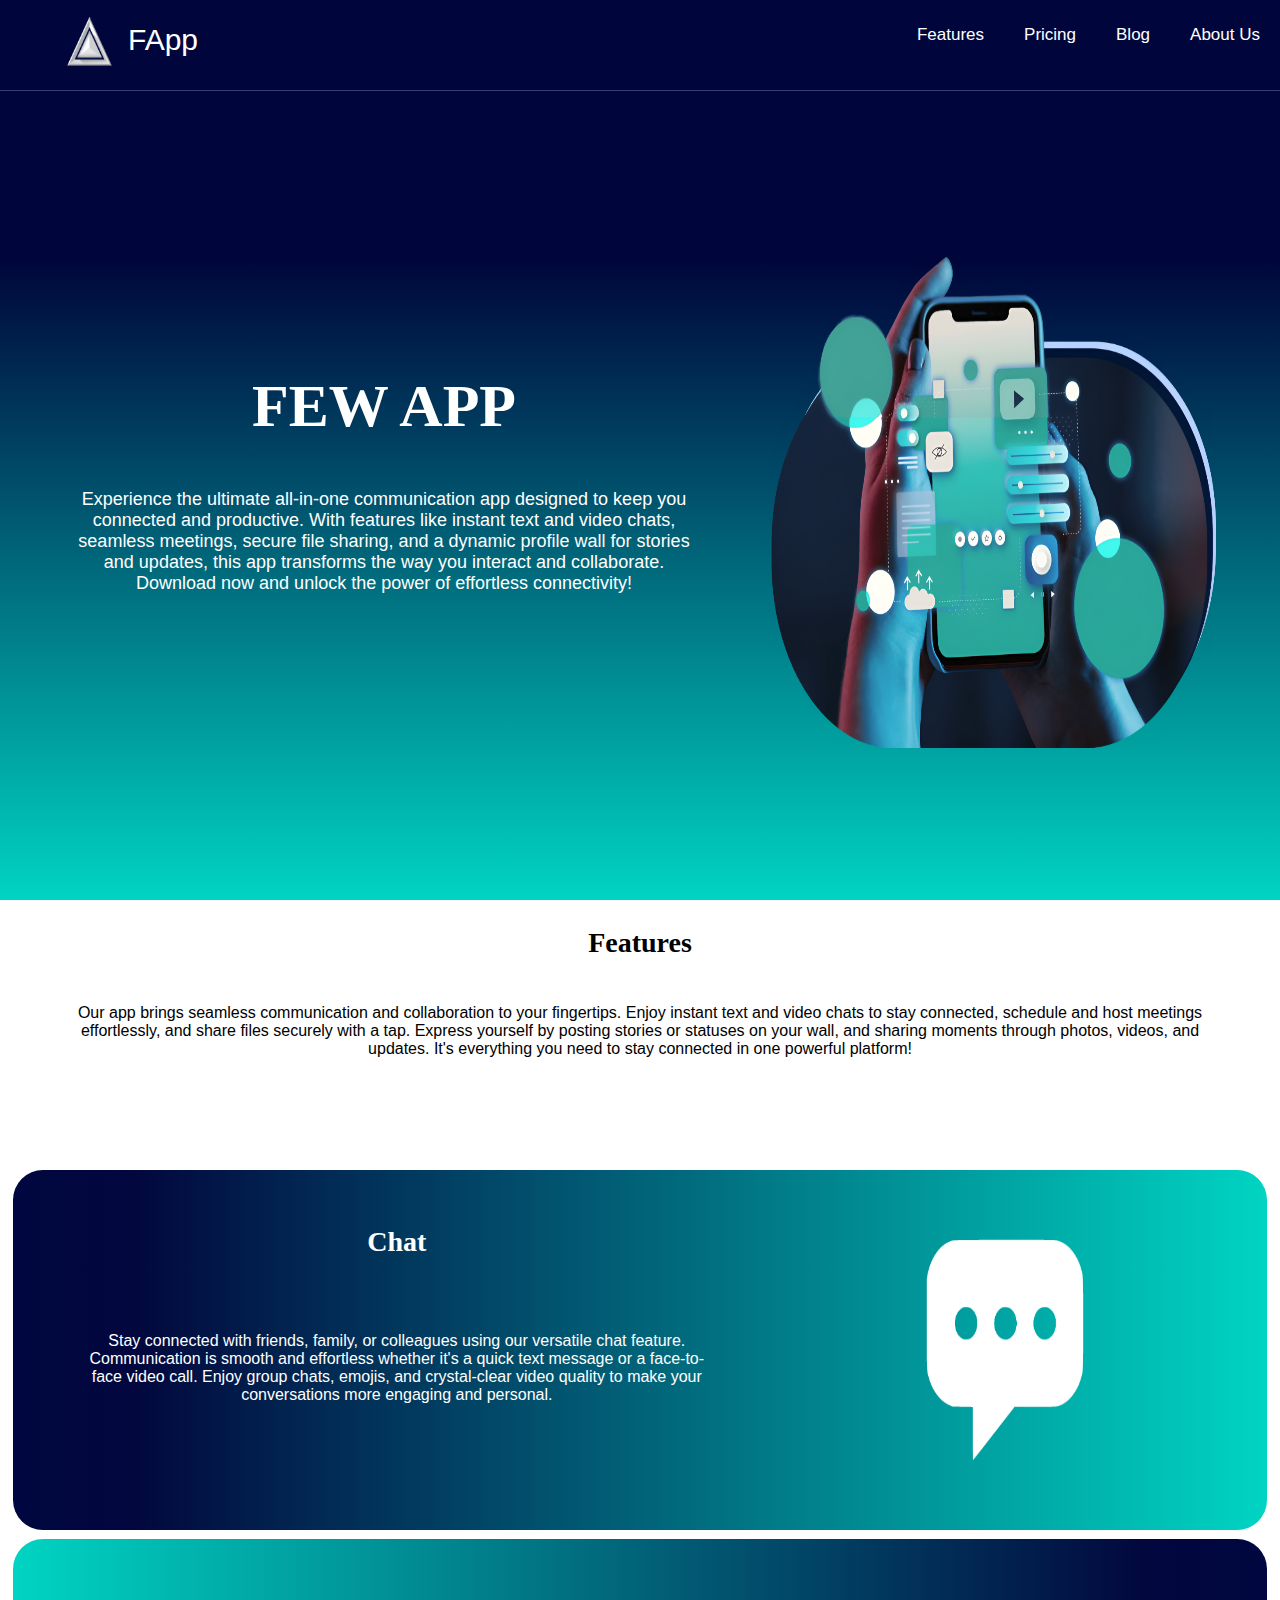
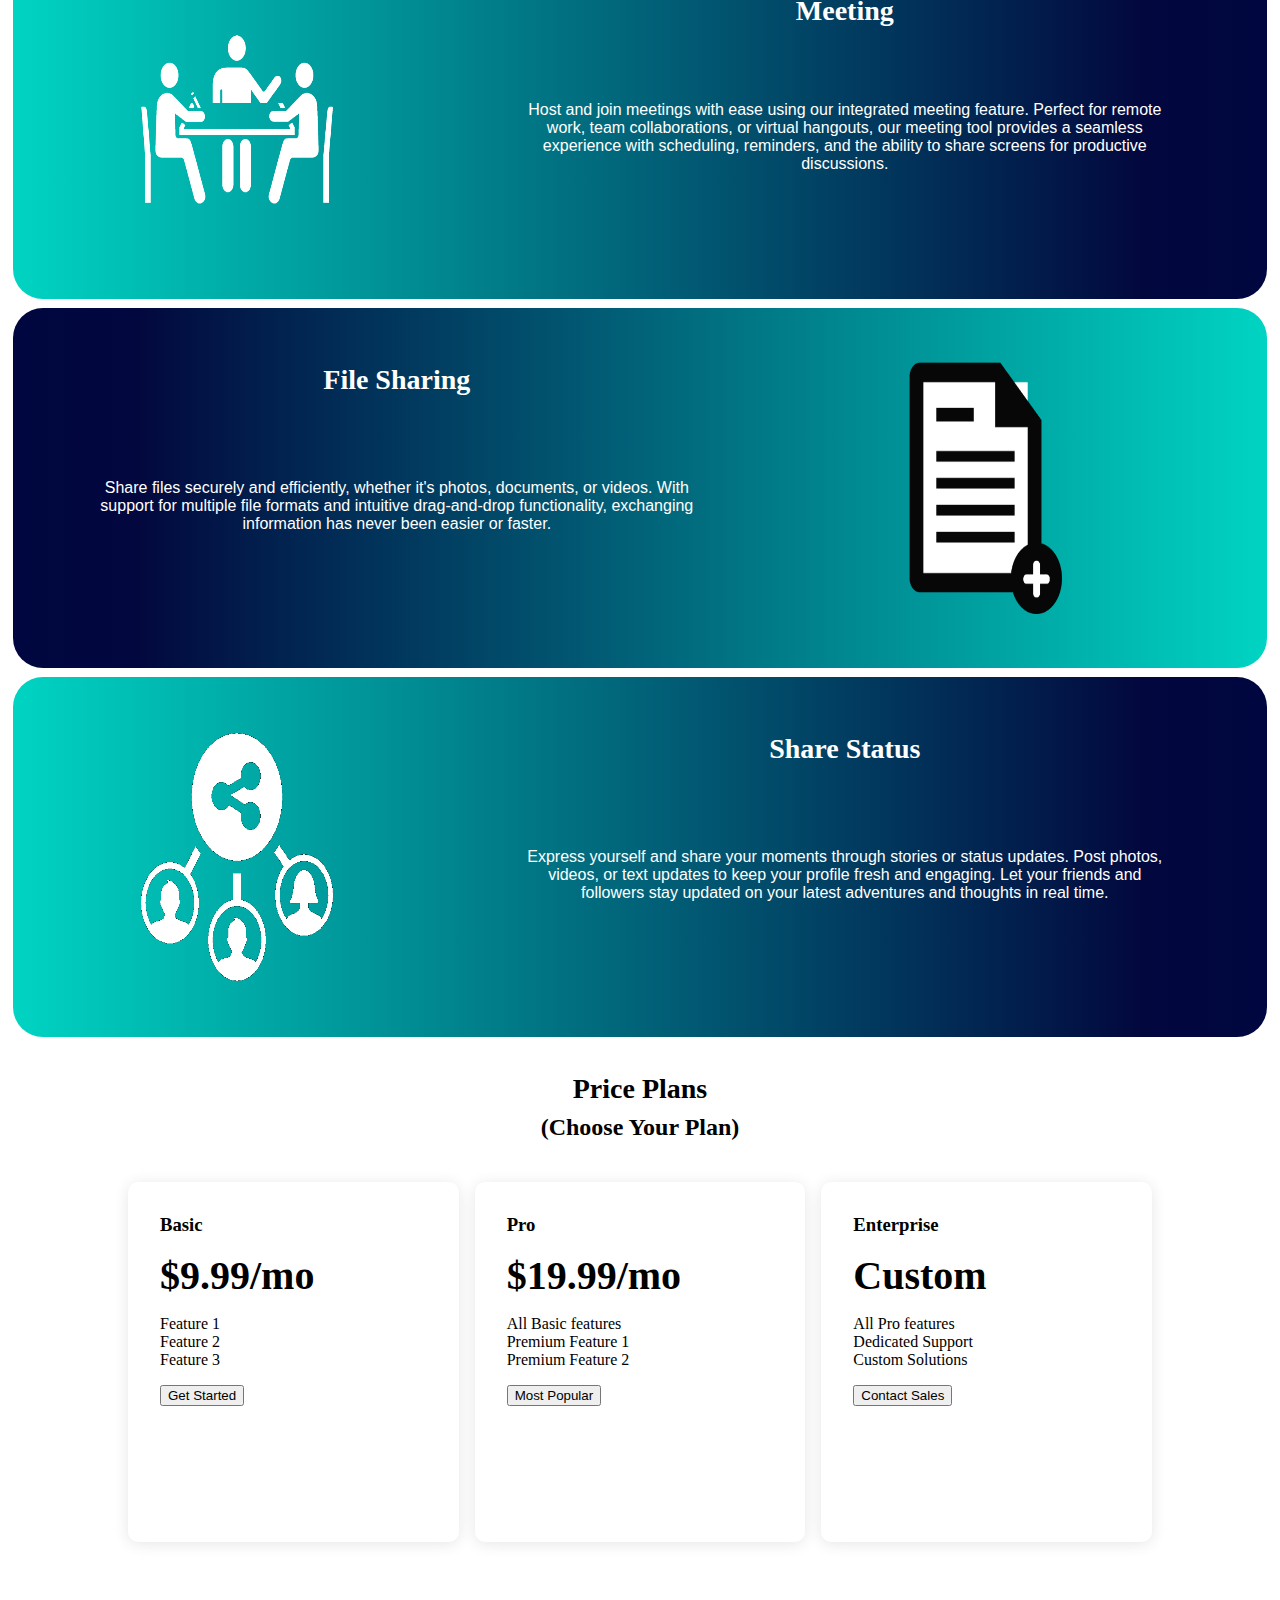
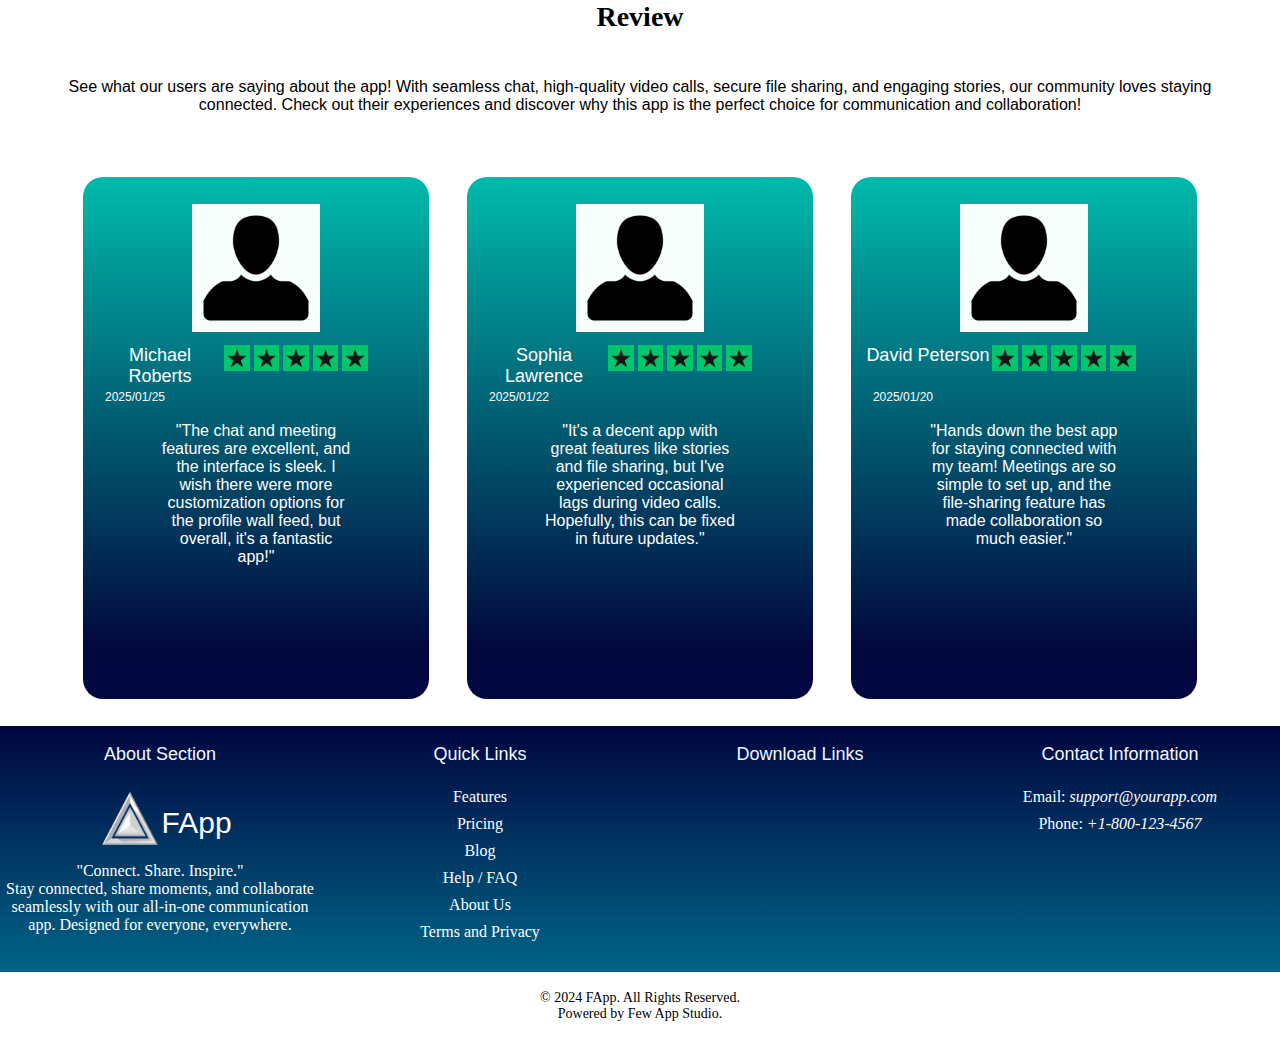
==== commit dec98619: "Style the pricing section" ====
--- a/Pure/index.html
+++ b/Pure/index.html
@@ -13,8 +13,8 @@
             <img src="../Resources/Home/Logo.png" alt="Logo">
             <p>FApp</p>
             <ul>
-                <a href="#"><li>Features</li></a>
-                <a href="pricing/index.html"><li>Pricing</li></a>
+                <a href="#feature"><li>Features</li></a>
+                <a href="#pricing"><li>Pricing</li></a>
                 <a href="#"><li>Blog</li></a>
                 <a href="#"><li>About Us</li></a>
             </ul>
@@ -29,7 +29,7 @@
     </header>
 
     <!--FEATURE SECTION-->
-    <section class="feature">
+    <section class="feature" id="feature">
         <div>
             <h2>Features</h2>
             <p>Our app brings seamless communication and collaboration to your fingertips. Enjoy instant text and video chats to stay connected, schedule and host meetings effortlessly, and share files securely with a tap. Express yourself by posting stories or statuses on your wall, and sharing moments through photos, videos, and updates. It's everything you need to stay connected in one powerful platform!</p>
@@ -66,43 +66,42 @@
     </section>
 
     <!--PRICE SECTION-->
-    <main class="container">
-        <section class="pricing-plans">
-            <h1>Choose Your Plan</h1>
-            <div class="plans-container">
-                <div class="plan-card">
-                    <h3>Basic</h3>
-                    <div class="price">$9.99/mo</div>
-                    <ul class="plan-features">
-                        <li>Feature 1</li>
-                        <li>Feature 2</li>
-                        <li>Feature 3</li>
-                    </ul>
-                    <button class="cta-button">Get Started</button>
-                </div>
-                <div class="plan-card popular">
-                    <h3>Pro</h3>
-                    <div class="price">$19.99/mo</div>
-                    <ul class="plan-features">
-                        <li>All Basic features</li>
-                        <li>Premium Feature 1</li>
-                        <li>Premium Feature 2</li>
-                    </ul>
-                    <button class="cta-button">Most Popular</button>
-                </div>
-                <div class="plan-card">
-                    <h3>Enterprise</h3>
-                    <div class="price">Custom</div>
-                    <ul class="plan-features">
-                        <li>All Pro features</li>
-                        <li>Dedicated Support</li>
-                        <li>Custom Solutions</li>
-                    </ul>
-                    <button class="cta-button">Contact Sales</button>
-                </div>
-            </div>
-        </section>
-    </main>
+    <section class="price-container" id="pricing">
+        <h1>Price Plans</h1>
+        <h2>(Choose Your Plan)</h2>
+        <div class="plans-container">
+            <div class="plan-card">
+                <h3>Basic</h3>
+                <div class="price">$9.99/mo</div>
+                <ul class="plan-features">
+                    <li>Feature 1</li>
+                    <li>Feature 2</li>
+                    <li>Feature 3</li>
+                </ul>
+                <button class="cta-button">Get Started</button>
+            </div>
+            <div class="plan-card">
+                <h3>Pro</h3>
+                <div class="price">$19.99/mo</div>
+                <ul class="plan-features">
+                    <li>All Basic features</li>
+                    <li>Premium Feature 1</li>
+                    <li>Premium Feature 2</li>
+                </ul>
+                <button class="cta-button">Most Popular</button>
+            </div>
+            <div class="plan-card">
+                <h3>Enterprise</h3>
+                <div class="price">Custom</div>
+                <ul class="plan-features">
+                    <li>All Pro features</li>
+                    <li>Dedicated Support</li>
+                    <li>Custom Solutions</li>
+                </ul>
+                <button class="cta-button">Contact Sales</button>
+            </div>
+        </div> 
+    </section>
 
     <!--REVIEW SECTION-->
     <section class="review">
--- a/Pure/style.css
+++ b/Pure/style.css
@@ -204,11 +204,23 @@
 }
 
 /*Price Section*/
+.price-container h1 {
+    text-align: center;
+    padding-top: 3vh;
+    font-size: 28px;
+}
+.price-container h2 {
+    text-align: center;
+    margin: 1vh;
+}
 .plans-container {
     display: grid;
     grid-template-columns: repeat(auto-fit, minmax(300px, 1fr));
-    gap: 2rem;
+    gap: 1rem;
     padding: 2rem 0;
+    width: 80vw;
+    margin: auto;
+    height: 40vh;
 }
 
 .plan-card {
@@ -216,9 +228,10 @@
     padding: 2rem;
     border-radius: 10px;
     box-shadow: 0 2px 15px rgba(0,0,0,0.1);
-}
-
-.plan-card.popular {
+    
+}
+
+.plan-card:hover {
     border: 2px solid #007bff;
 }
 
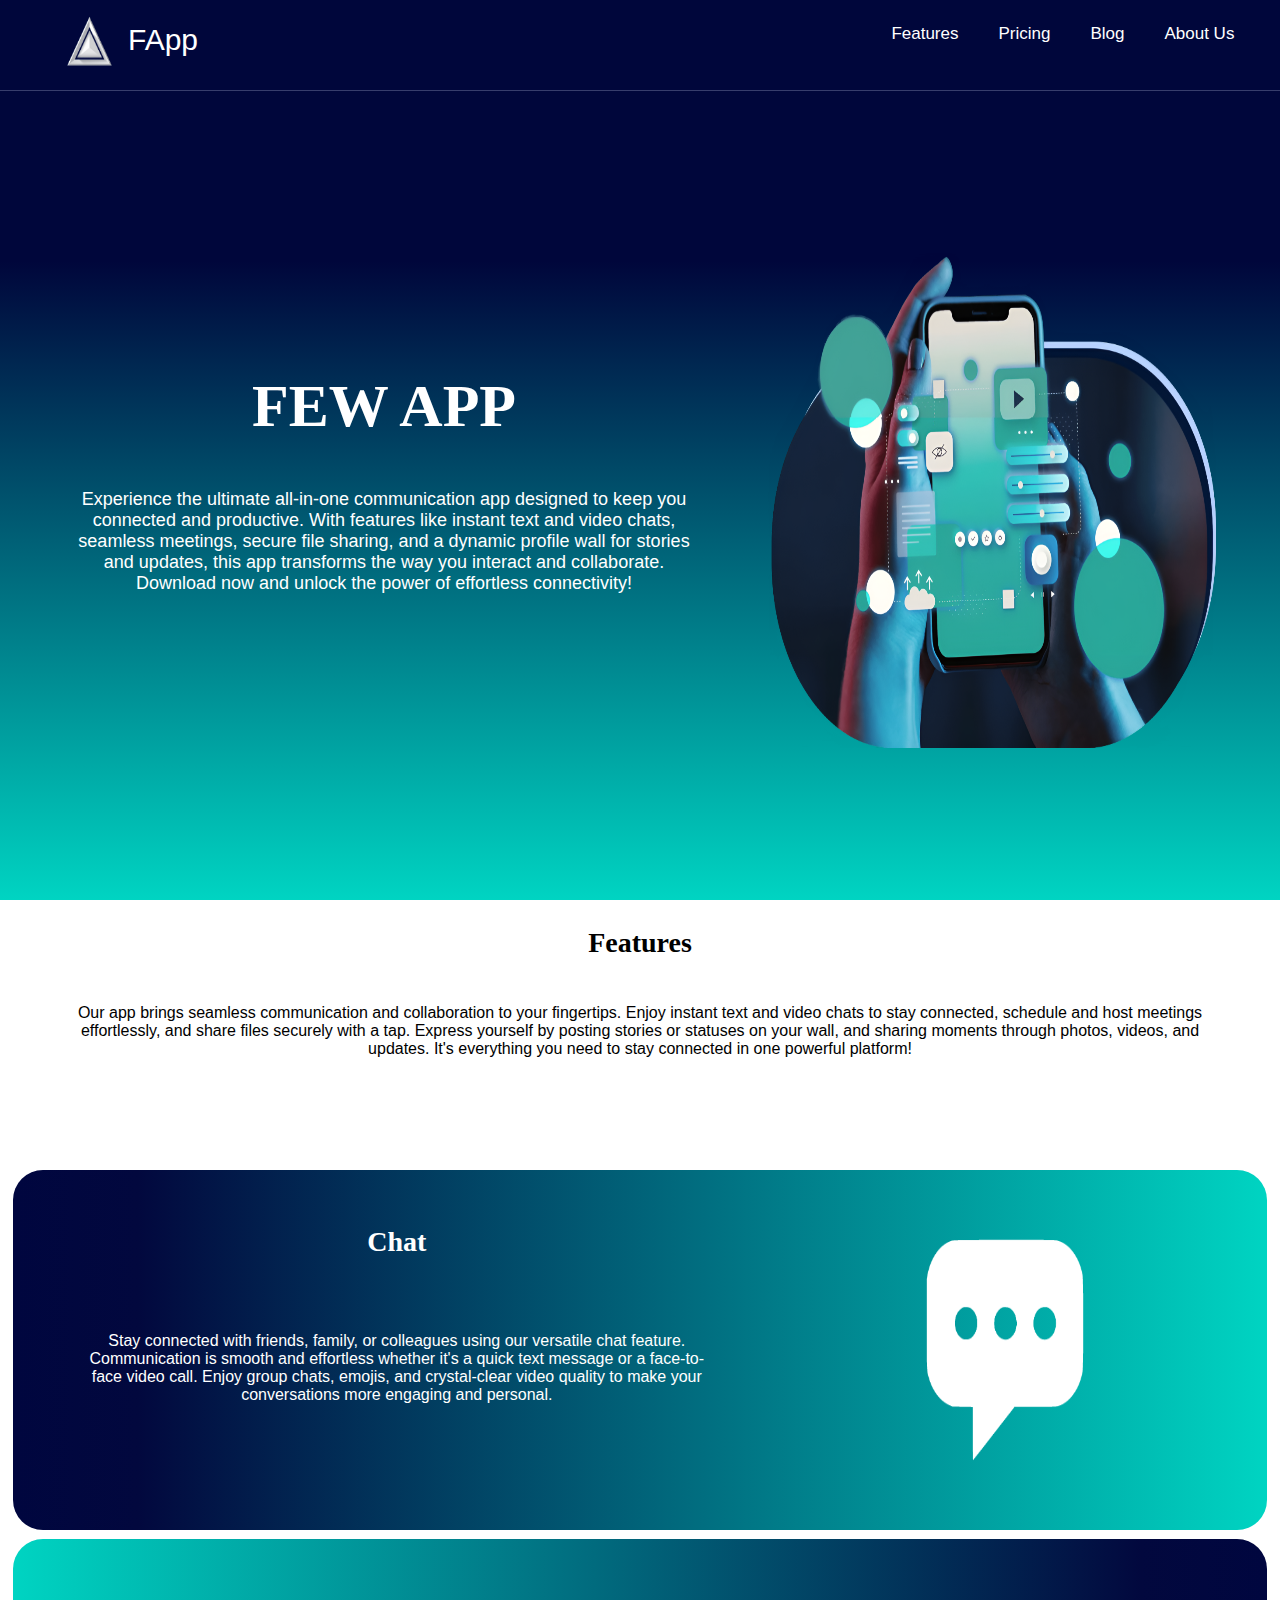
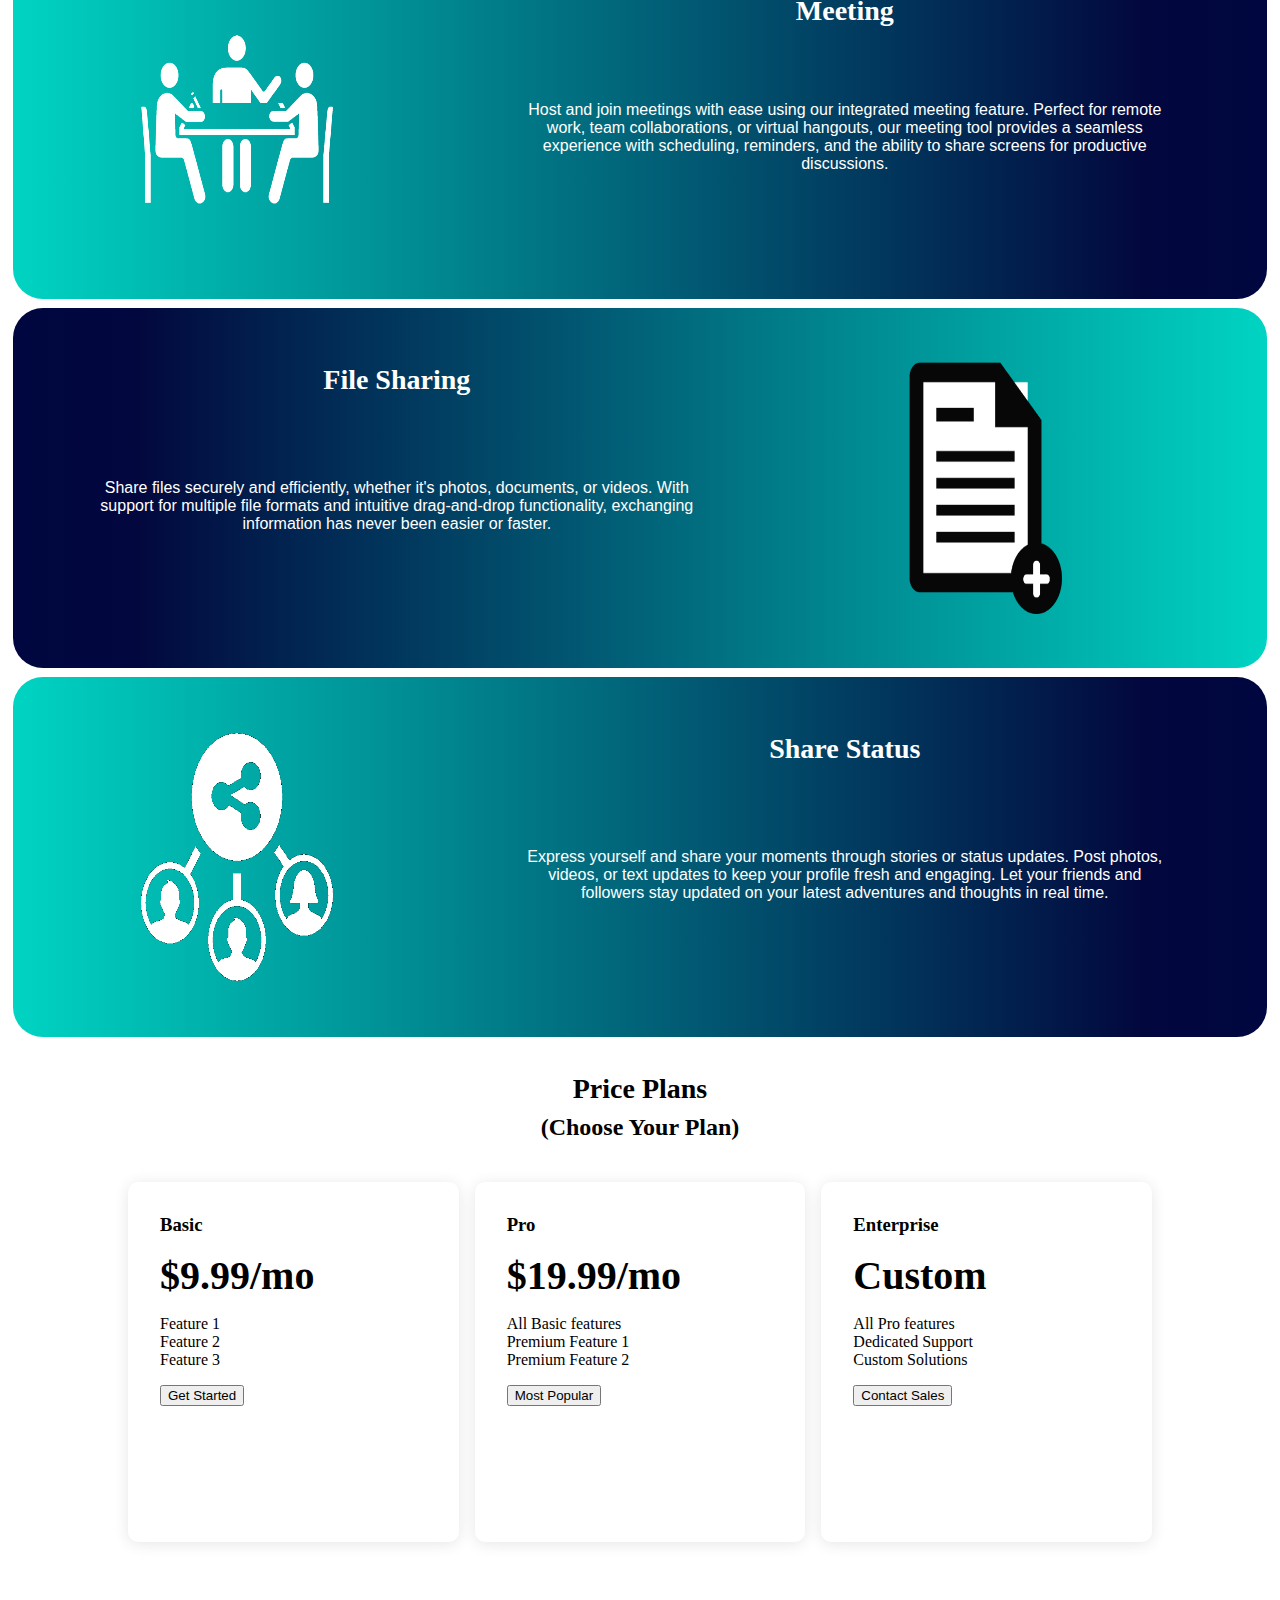
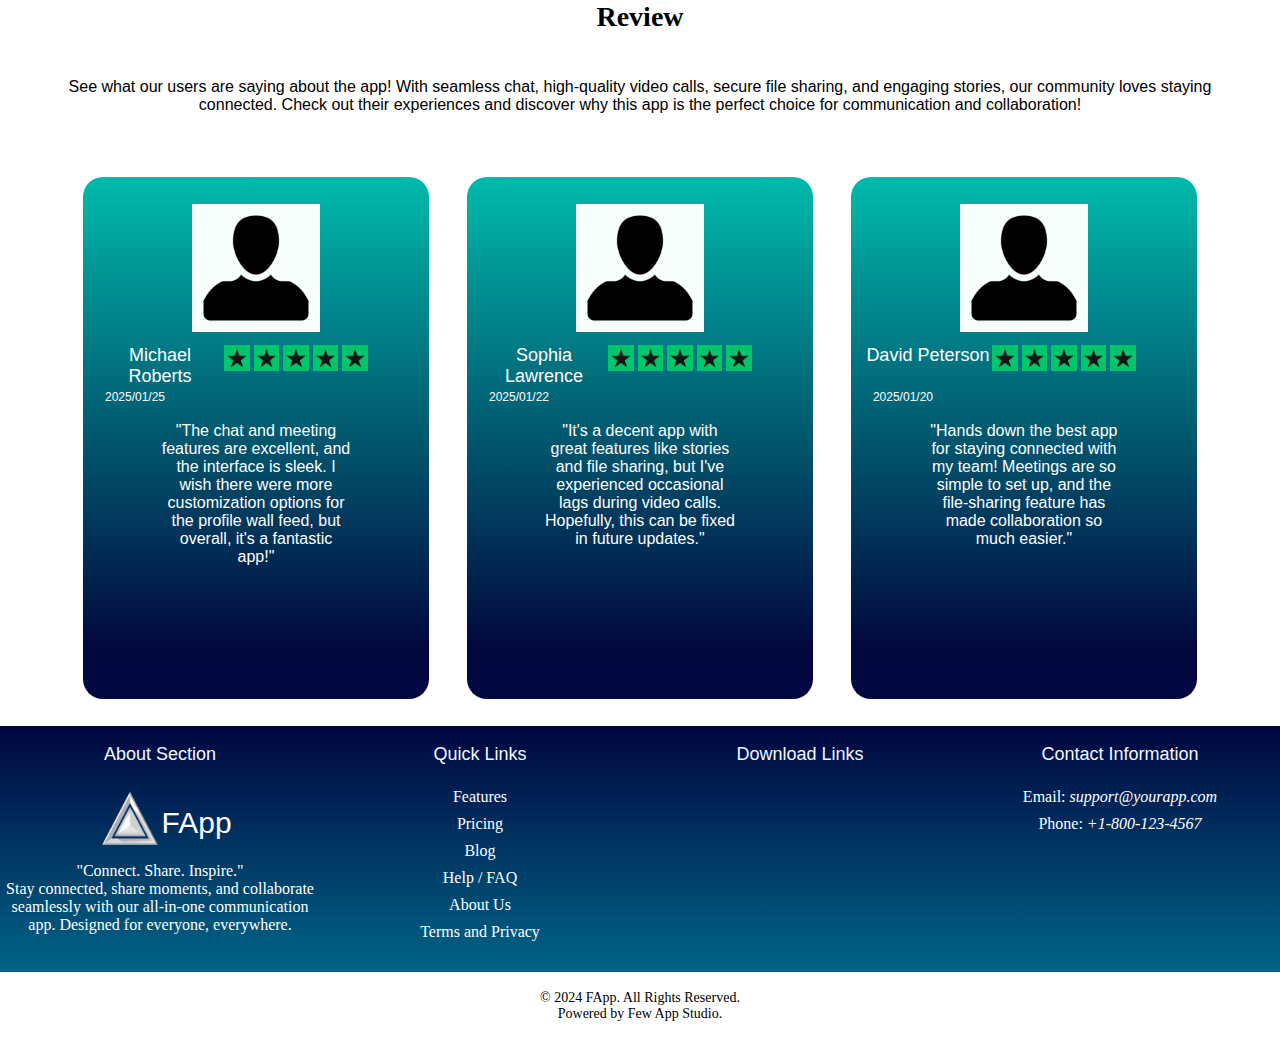
==== commit 8caf2942: "Update the navigation bar" ====
--- a/Pure/index.html
+++ b/Pure/index.html
@@ -13,10 +13,10 @@
             <img src="../Resources/Home/Logo.png" alt="Logo">
             <p>FApp</p>
             <ul>
-                <a href="#feature"><li>Features</li></a>
-                <a href="#pricing"><li>Pricing</li></a>
-                <a href="#"><li>Blog</li></a>
-                <a href="#"><li>About Us</li></a>
+                <li><a href="#feature">Features</a></li>
+                <li><a href="#pricing">Pricing</a></li>
+                <li><a href="blog/index.html">Blog</a></li>
+                <li><a href="aboutus/index.html">About Us</a></li>
             </ul>
         </nav>
 
--- a/Pure/style.css
+++ b/Pure/style.css
@@ -24,17 +24,21 @@
     border-bottom: 1px solid rgb(55, 61, 108);
 }
 header nav ul {
+    margin-top: 1vh;
+    margin-right: 2vw;
     display: flex;
     list-style-type: none;
     margin-left: auto;
     font-family:'Gill Sans', 'Gill Sans MT', Calibri, 'Trebuchet MS', sans-serif;
 }
+header nav ul li{
+    margin: 15px 10px 20px 10px;
+}
 header nav ul a{
     font-size: 17px;
     color: #fff;
     text-decoration: none;
-    margin: 15px 10px 20px 10px;
-    padding: 10px 10px 10px 10px;
+    padding: 10px;
     position: relative;
     text-decoration: none;
 }
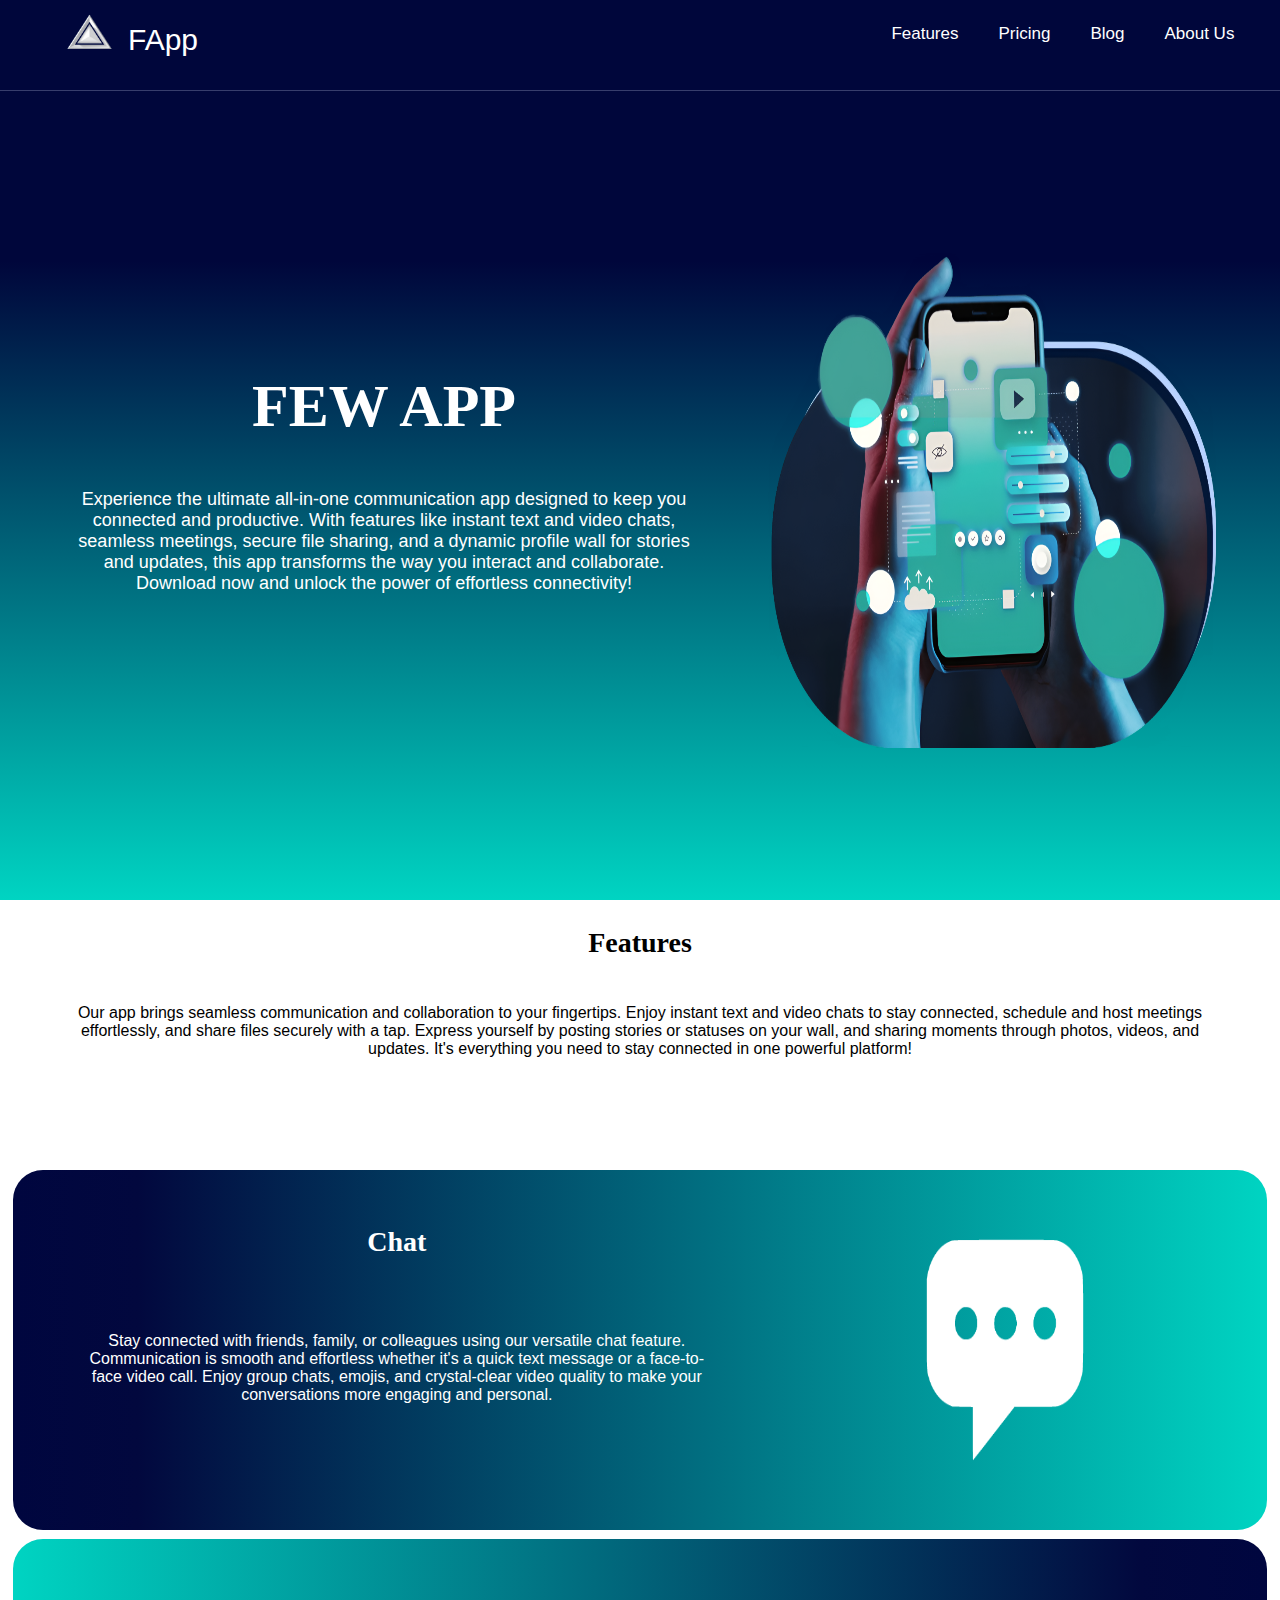
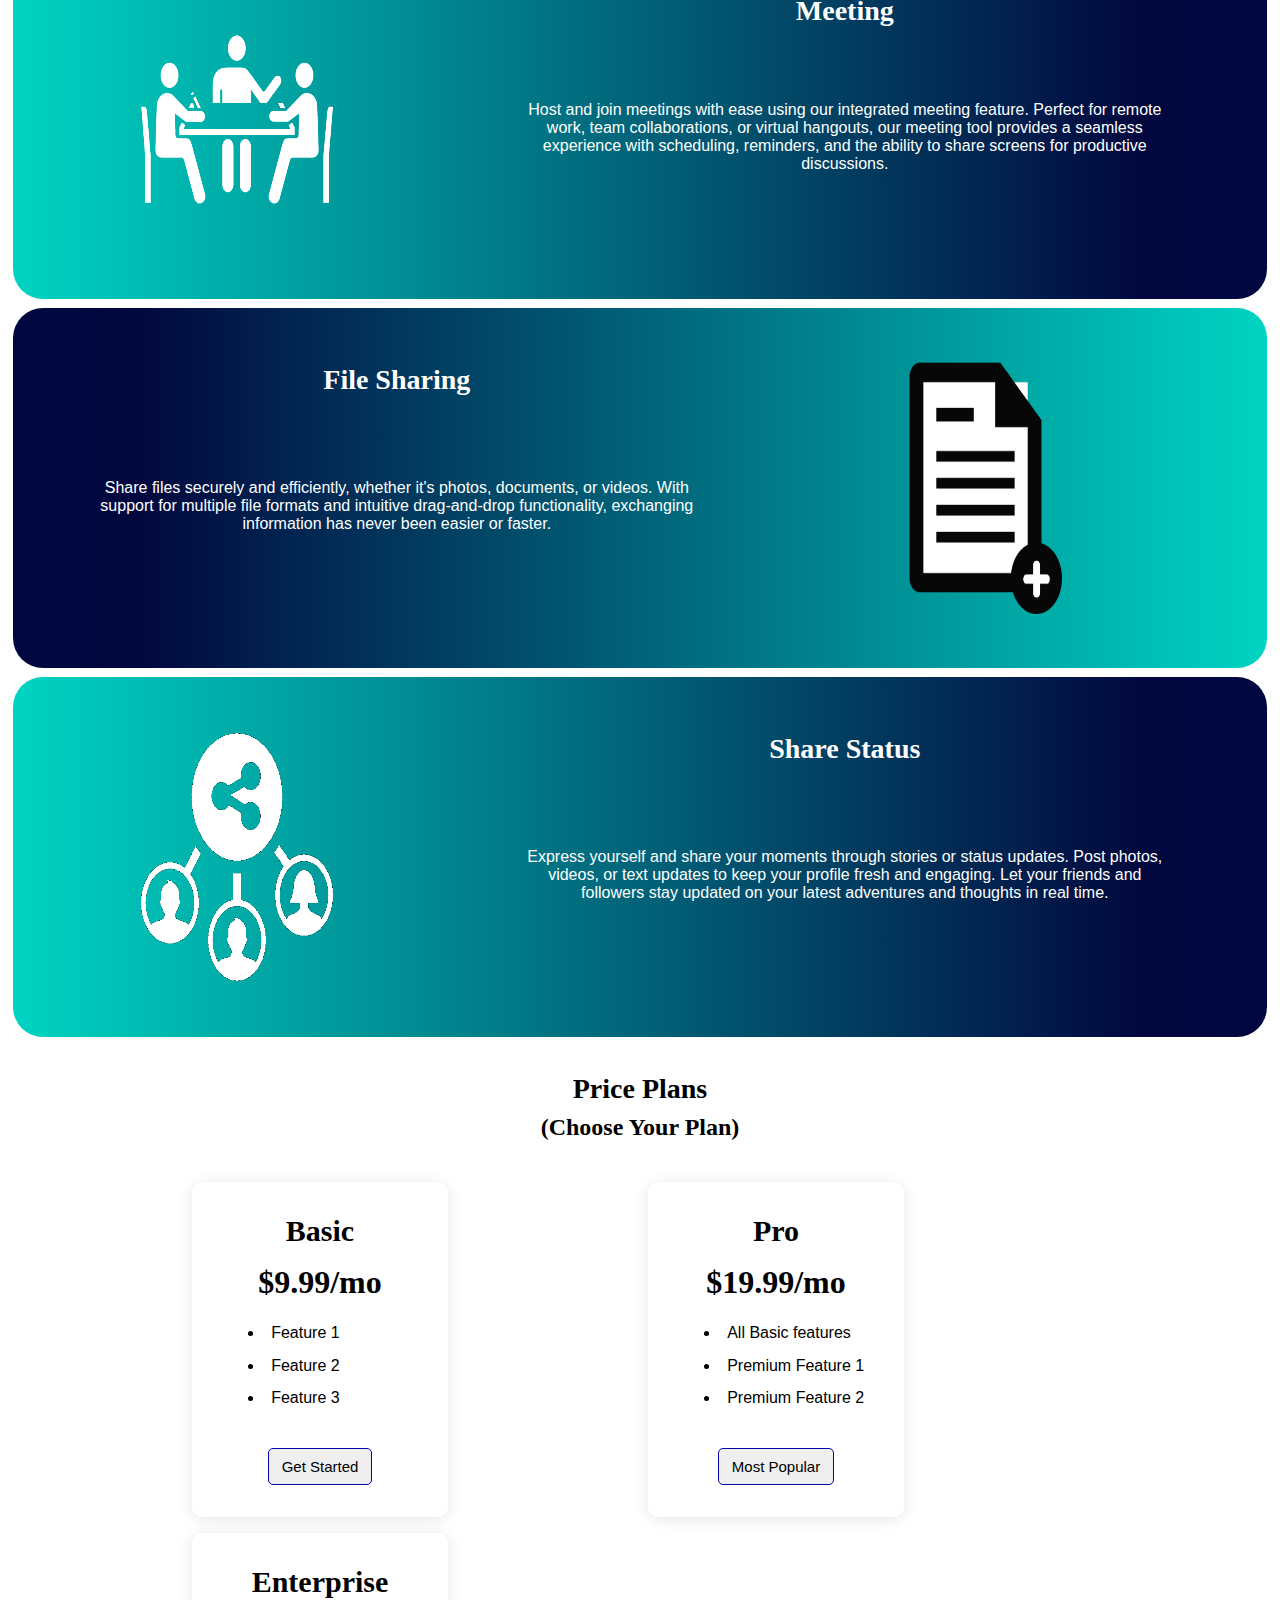
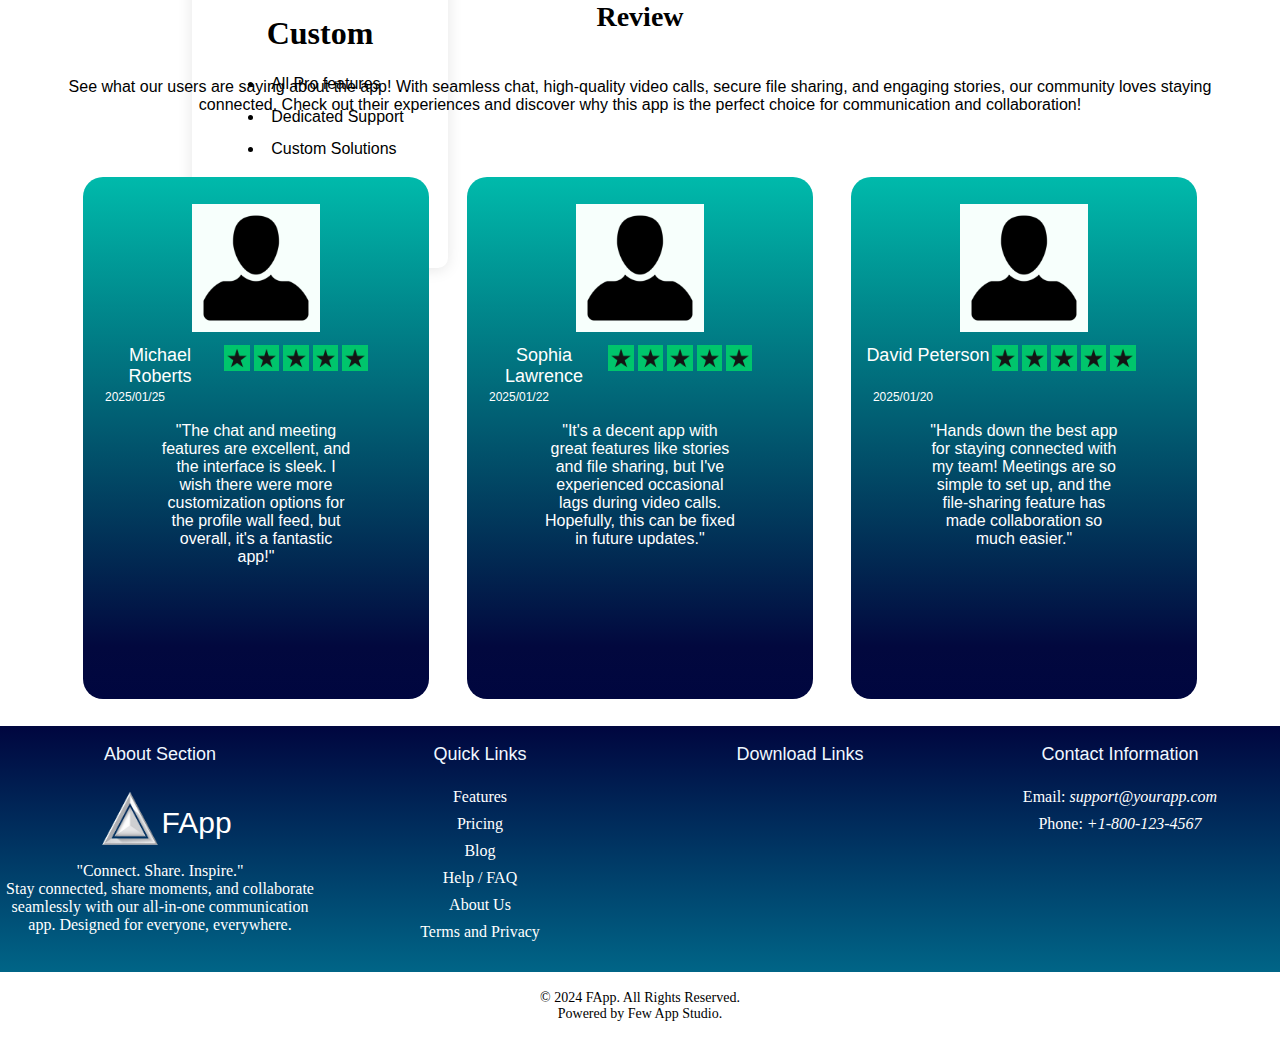
==== commit cf282530: "Style the all pages" ====
--- a/Pure/index.html
+++ b/Pure/index.html
@@ -10,8 +10,8 @@
     <header>
         <!--NAVIGATION BAR-->
         <nav>
-            <img src="../Resources/Home/Logo.png" alt="Logo">
-            <p>FApp</p>
+            <a href="index.html"><img src="../Resources/Home/Logo.png" alt="Logo"></a>
+            <p><a href="index.html">FApp</a></p>
             <ul>
                 <li><a href="#feature">Features</a></li>
                 <li><a href="#pricing">Pricing</a></li>
@@ -240,7 +240,7 @@
 
         <!--COPYRIGHT SECTION-->
         <section class="copyright">
-            <p>© 2024 FApp. All Rights Reserved.</p>
+            <p>&copy; 2024 FApp. All Rights Reserved.</p>
             <p>Powered by Few App Studio.</p>
         </section>
     </footer>
--- a/Pure/style.css
+++ b/Pure/style.css
@@ -7,6 +7,12 @@
 }
 
 /*Header Navigation bar*/
+header nav {
+    display: flex;
+    height: 10vh;
+    background: rgb(0, 6, 59) 100%;
+    border-bottom: 1px solid rgb(55, 61, 108);
+}
 header nav img {
     width: 4vw;
     margin: 1vh 1vw 1vh 5vw;
@@ -17,11 +23,9 @@
     padding: 2.5vh 0vw;
     font-family:'Gill Sans', 'Gill Sans MT', Calibri, 'Trebuchet MS', sans-serif;
 }
-header nav {
-    display: flex;
-    height: 10vh;
-    background: rgb(0, 6, 59) 100%;
-    border-bottom: 1px solid rgb(55, 61, 108);
+header nav p a{
+    text-decoration: none;
+    color: #fff;
 }
 header nav ul {
     margin-top: 1vh;
@@ -222,7 +226,7 @@
     grid-template-columns: repeat(auto-fit, minmax(300px, 1fr));
     gap: 1rem;
     padding: 2rem 0;
-    width: 80vw;
+    width: 70vw;
     margin: auto;
     height: 40vh;
 }
@@ -232,23 +236,44 @@
     padding: 2rem;
     border-radius: 10px;
     box-shadow: 0 2px 15px rgba(0,0,0,0.1);
-    
-}
-
+    width: 15vw;
+    text-align: center;
+}
+.plan-card h3 {
+    text-align: center;
+    font-size: 30px;
+}
 .plan-card:hover {
     border: 2px solid #007bff;
 }
 
 .price {
-    font-size: 2.5rem;
+    font-size: 2rem;
     font-weight: bold;
     margin: 1rem 0;
 }
 
 .plan-features {
-    list-style: none;
-    padding: 0;
+    padding: 1vh auto;
     margin: 1rem 0;
+}
+.plan-features li{
+    font-family:'Segoe UI', Tahoma, Geneva, Verdana, sans-serif;
+    padding: 0.8vh;
+    text-align: left;
+}
+
+.cta-button {
+    margin-top: 2vh;
+    padding: 1vh 1vw;
+    font-size: 15px;
+    border-radius: 5px;
+    border: 1px solid #0900ae;
+}
+.cta-button:hover{
+    color: #fff;
+    background-color: #0065d0;
+    cursor: pointer;
 }
 
 
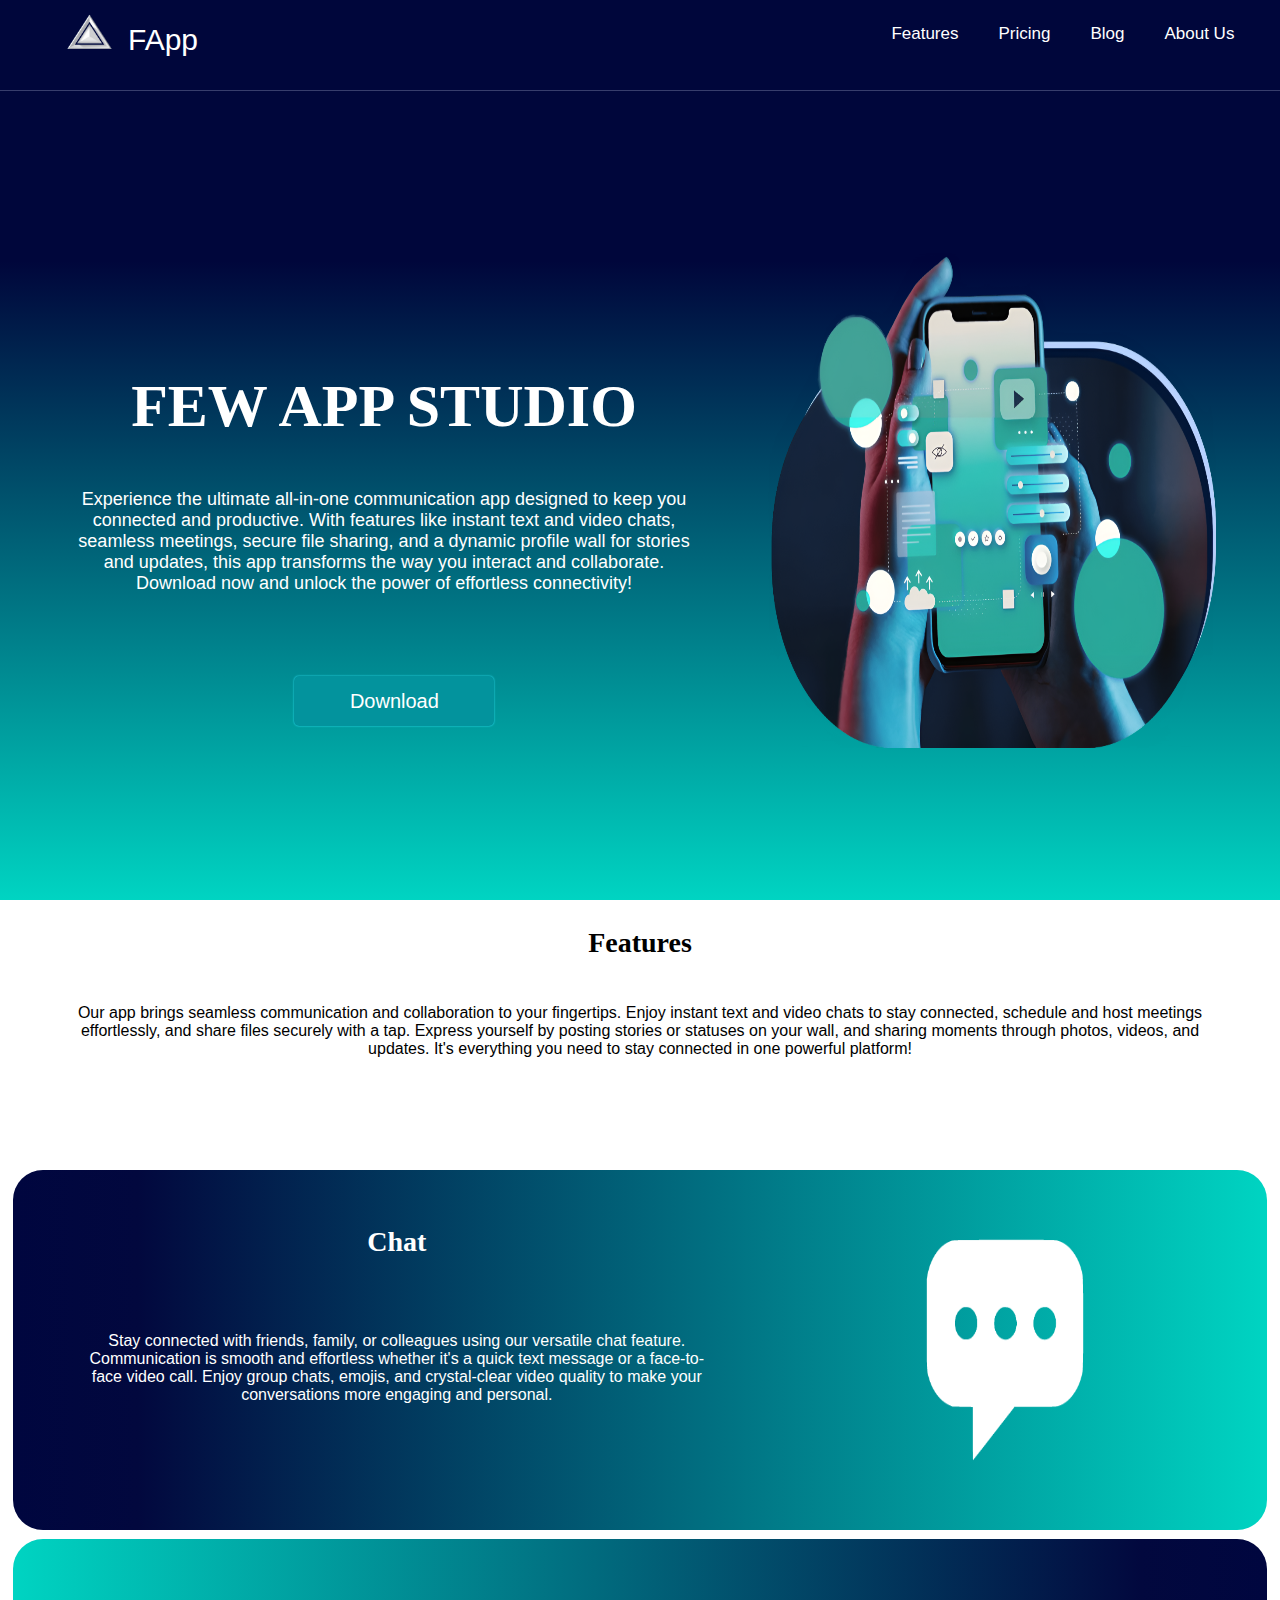
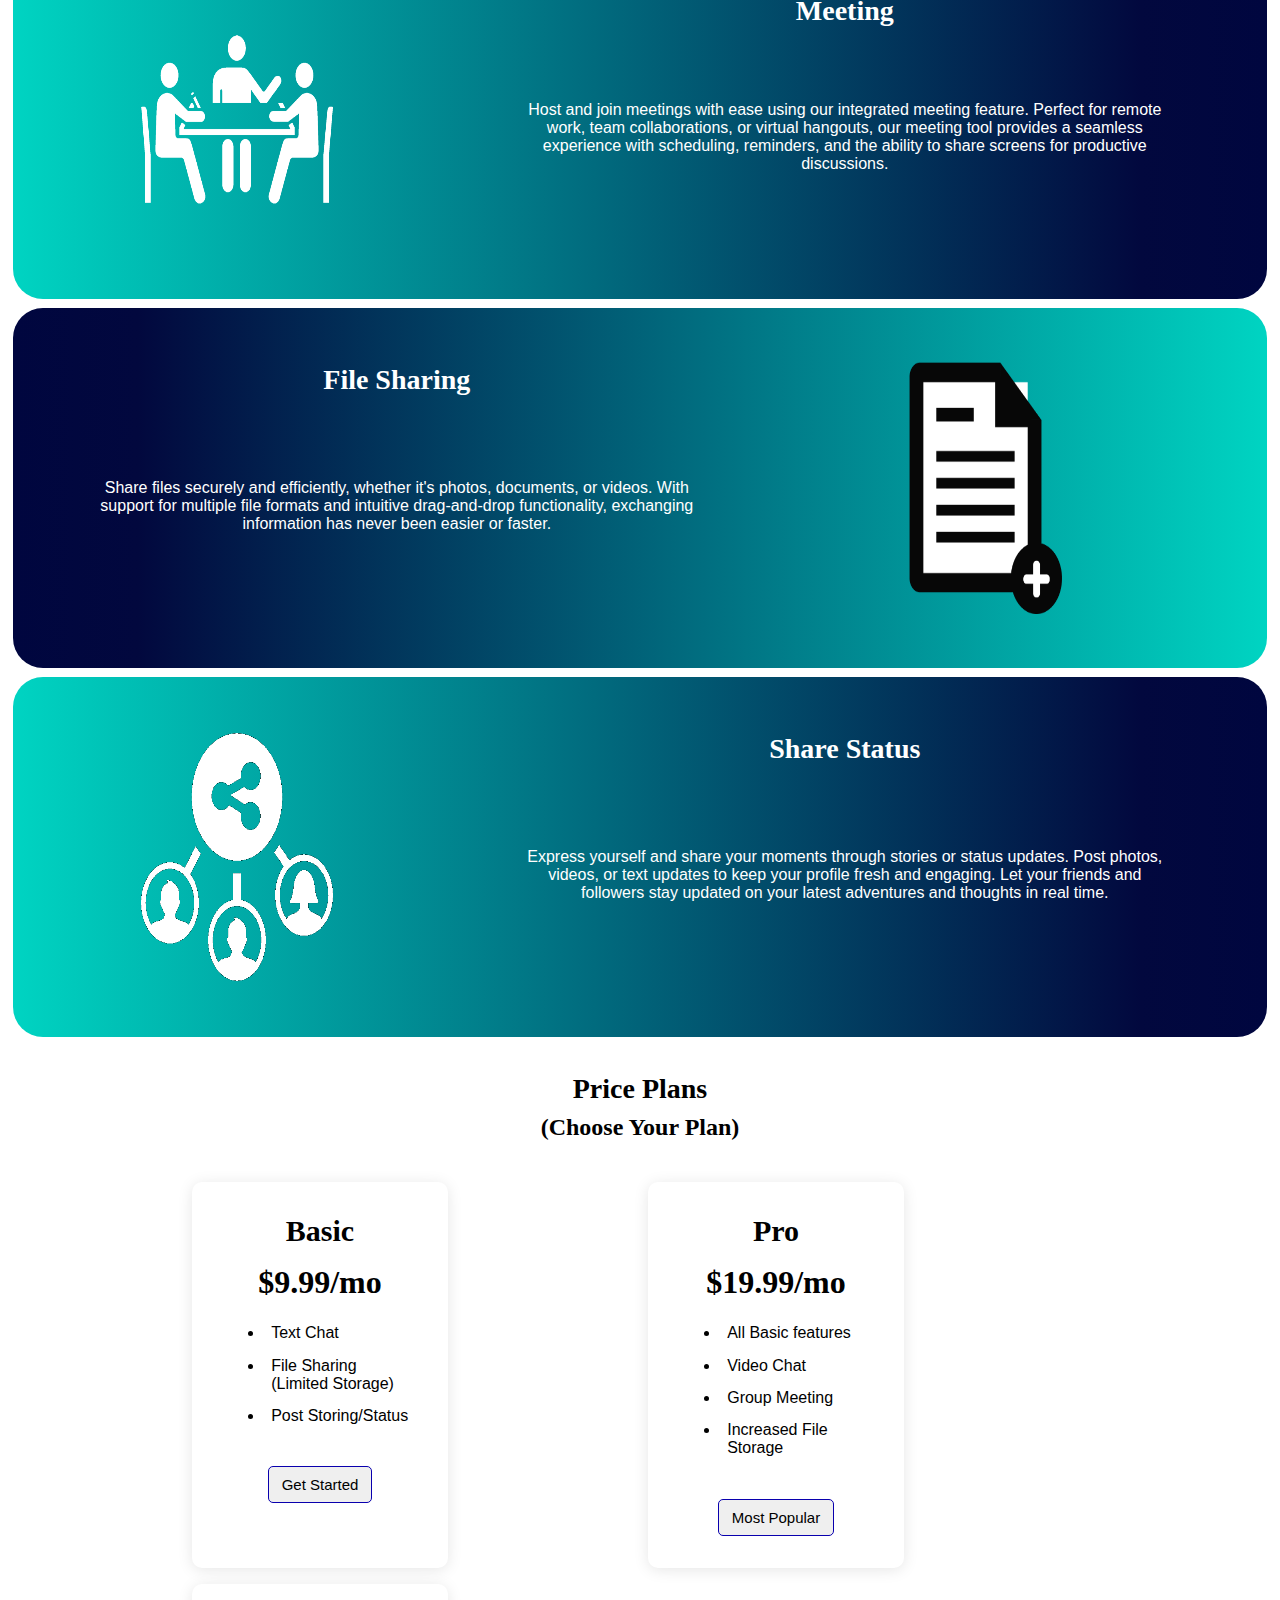
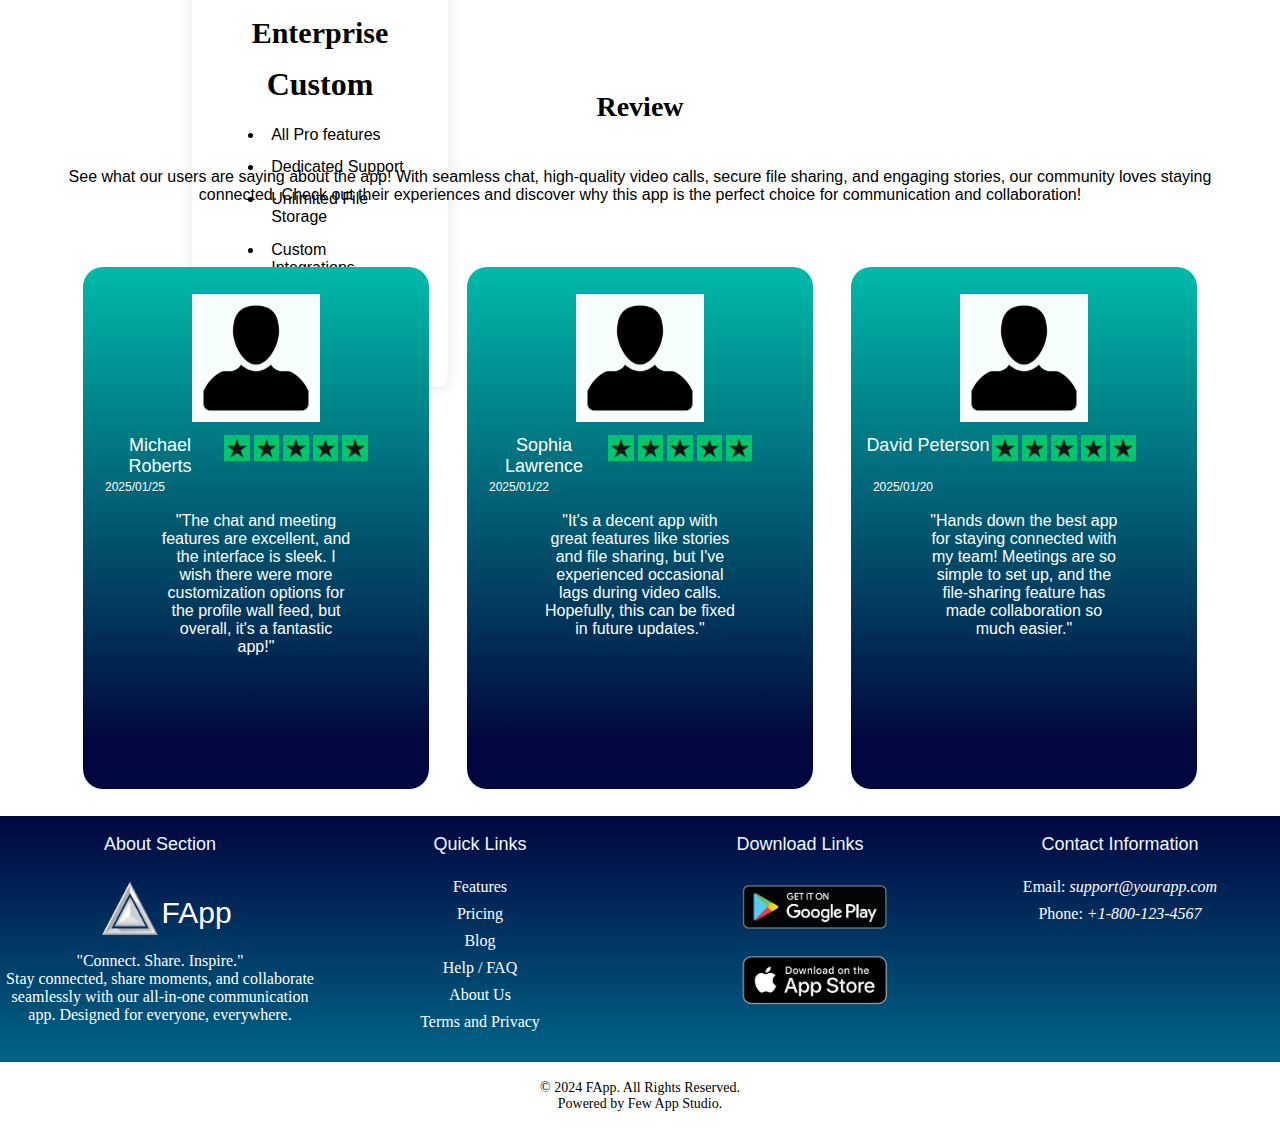
==== commit b1bf3826: "Finalize the web page" ====
--- a/Pure/index.html
+++ b/Pure/index.html
@@ -22,10 +22,12 @@
 
         <!--HERO SECTION-->
         <div class="hero">
-            <h1>FEW APP</h1>
+            <h1>FEW APP STUDIO</h1>
             <p>Experience the ultimate all-in-one communication app designed to keep you connected and productive. With features like instant text and video chats, seamless meetings, secure file sharing, and a dynamic profile wall for stories and updates, this app transforms the way you interact and collaborate. Download now and unlock the power of effortless connectivity!</p>
             <img src="../Resources/Home/home logo 1.webp" alt="App Design">
-        </div>
+            <button>Download</button>
+        </div>
+        
     </header>
 
     <!--FEATURE SECTION-->
@@ -74,9 +76,9 @@
                 <h3>Basic</h3>
                 <div class="price">$9.99/mo</div>
                 <ul class="plan-features">
-                    <li>Feature 1</li>
-                    <li>Feature 2</li>
-                    <li>Feature 3</li>
+                    <li>Text Chat</li>
+                    <li>File Sharing (Limited Storage)</li>
+                    <li>Post Storing/Status</li>
                 </ul>
                 <button class="cta-button">Get Started</button>
             </div>
@@ -85,8 +87,9 @@
                 <div class="price">$19.99/mo</div>
                 <ul class="plan-features">
                     <li>All Basic features</li>
-                    <li>Premium Feature 1</li>
-                    <li>Premium Feature 2</li>
+                    <li>Video Chat</li>
+                    <li>Group Meeting</li>
+                    <li>Increased File Storage</li>
                 </ul>
                 <button class="cta-button">Most Popular</button>
             </div>
@@ -96,7 +99,8 @@
                 <ul class="plan-features">
                     <li>All Pro features</li>
                     <li>Dedicated Support</li>
-                    <li>Custom Solutions</li>
+                    <li>Unlimited File Storage</li>
+                    <li>Custom Integrations</li>
                 </ul>
                 <button class="cta-button">Contact Sales</button>
             </div>
@@ -225,8 +229,9 @@
             </div>
             <div>
                 <h3>Download Links</h3>
-                <ul>
-                    <li></li>
+                <ul class="footer-dl">
+                    <li><img src="../Resources/Home/download play store.png"></li>
+                    <li><img src="../Resources/Home/download app store.png"></li>
                 </ul>
             </div>
             <div>
--- a/Pure/style.css
+++ b/Pure/style.css
@@ -1,4 +1,8 @@
 * {margin: 0;}
+
+html {
+    scroll-behavior: smooth;
+}
 
 /*Header*/
 header {
@@ -71,18 +75,6 @@
     display: flex;
     position: relative;
 }
-header .hero p {
-    padding: 0vh 5vw;
-    display: flex;
-    align-items: center;
-    justify-content: center;
-    height: 100vh;
-    width: 50vw;
-    text-align: center;
-    color: #fff;
-    font-size: 18px;;
-    font-family:'Gill Sans', 'Gill Sans MT', Calibri, 'Trebuchet MS', sans-serif;
-}
 header .hero h1 {
     position: absolute;
     padding: -10vh 0vw;
@@ -94,6 +86,18 @@
     text-align: justify;
     color: #fff;
     font-size: 60px;;
+}
+header .hero p {
+    padding: 0vh 5vw;
+    display: flex;
+    align-items: center;
+    justify-content: center;
+    height: 100vh;
+    width: 50vw;
+    text-align: center;
+    color: #fff;
+    font-size: 18px;;
+    font-family:'Gill Sans', 'Gill Sans MT', Calibri, 'Trebuchet MS', sans-serif;
 }
 header .hero img {
     padding: 10vh 0vw 10vh 10vw;
@@ -103,6 +107,22 @@
     width: 35vw;
     height: 55vh;
 }
+header .hero button{
+    position: absolute;
+    margin: 65vh 23vw;
+    width: 200px;
+    height: 50px;
+    font-size: 20px;
+    border-radius: 5px;
+    border: none;
+    background-color: rgb(3, 147, 157);
+    color: #fff;
+    box-shadow: 0px 0px 2px #33eafe;
+}
+header .hero button:hover{
+    box-shadow: 0px 0px 5px #33eafe;
+    cursor: pointer;
+}
 
 /*Feature Section*/
 .feature {
@@ -228,7 +248,7 @@
     padding: 2rem 0;
     width: 70vw;
     margin: auto;
-    height: 40vh;
+    height: 50vh;
 }
 
 .plan-card {
@@ -398,6 +418,21 @@
     color: #fff;
 }
 
+.content-footer div .footer-dl li{
+    margin: auto;
+    padding: 0;
+    align-items: center;
+}
+.content-footer div .footer-dl li img{
+    width: 150px;
+    padding: 0;
+    margin: 1vh 4.7vw;
+    text-align: center;
+}
+.content-footer div .footer-dl li img:hover{
+    cursor: pointer;
+}
+
 .content-footer div .footer-contact li{
     text-align: center;
     margin-left: -40px;
